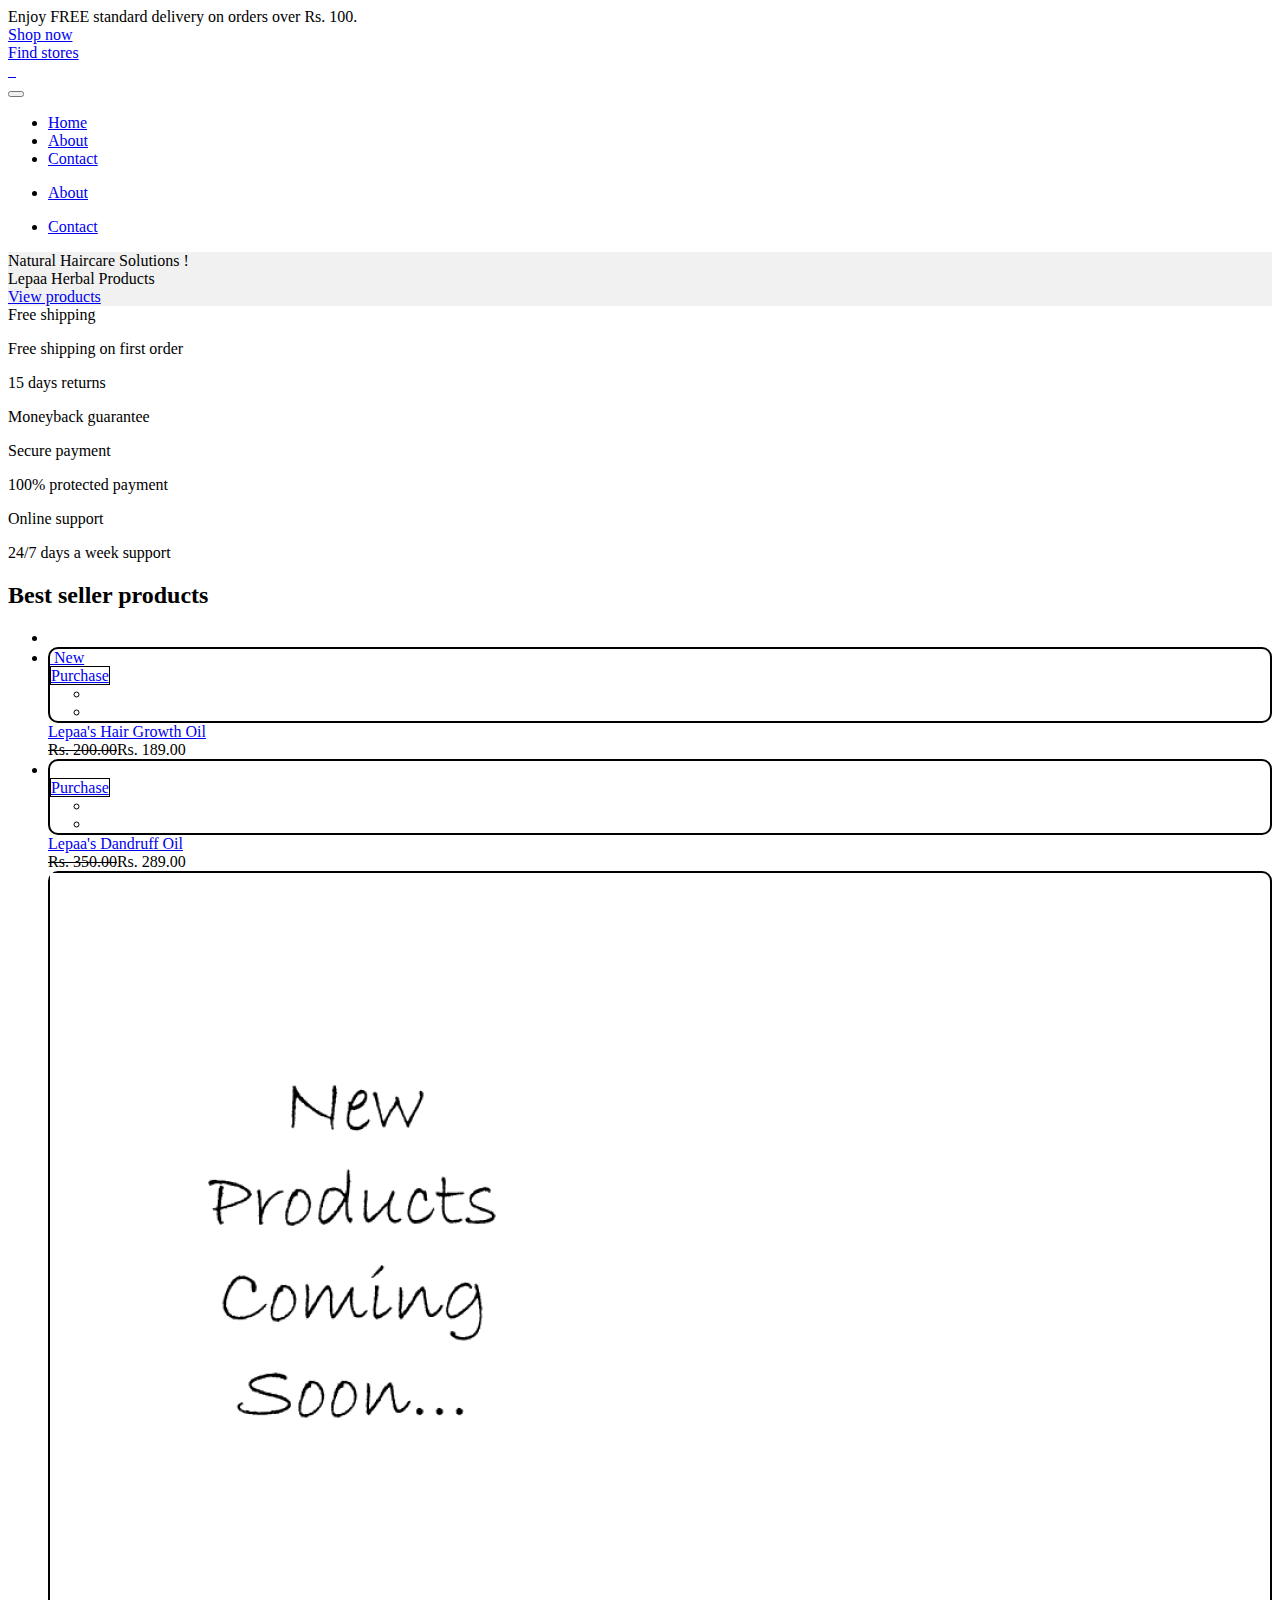
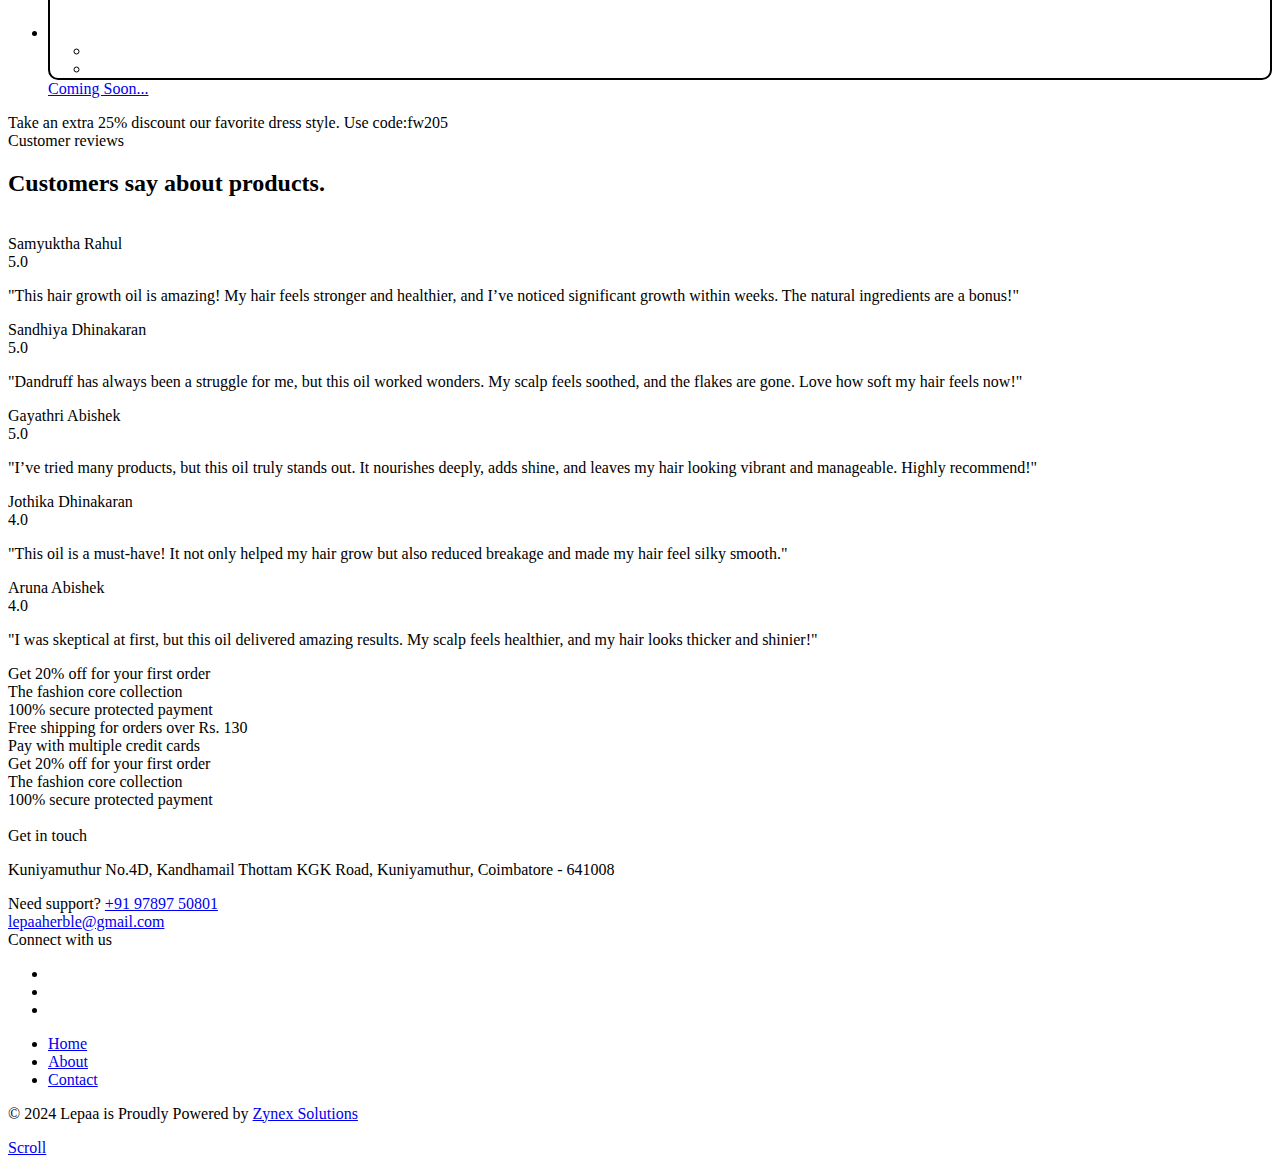
==== index.html @ 54e3b11b "cotent update" ====
<!DOCTYPE html>
<html class="no-js" lang="en">
  <head>
    <title>Leepa Herbal Products</title>
    <meta charset="utf-8" />
    <meta http-equiv="X-UA-Compatible" content="IE=edge" />
    <meta name="author" content="ThemeZaa" />
    <meta name="viewport" content="width=device-width,initial-scale=1.0" />
    <meta name="description" content="Leepa Herbal Products" />
    <!-- favicon icon -->
    <link rel="shortcut icon" href="images/favicon.png" />
    <link rel="apple-touch-icon" href="images/apple-touch-icon-57x57.png" />
    <link rel="stylesheet" href="demos/beauty-salon/beauty-salon.css" />
    <link
      rel="apple-touch-icon"
      sizes="72x72"
      href="images/apple-touch-icon-72x72.png"
    />
    <link
      rel="apple-touch-icon"
      sizes="114x114"
      href="images/apple-touch-icon-114x114.png"
    />
    <!-- google fonts preconnect -->
    <link rel="preconnect" href="https://fonts.googleapis.com" crossorigin />
    <link rel="preconnect" href="https://fonts.gstatic.com" crossorigin />
    <!-- style sheets and font icons  -->
    <link rel="stylesheet" href="css/vendors.min.css" />
    <link rel="stylesheet" href="css/icon.min.css" />
    <link rel="stylesheet" href="css/style.css" />
    <link rel="stylesheet" href="css/responsive.css" />
    <link rel="stylesheet" href="demos/fashion-store/fashion-store.css" />
    <link rel="stylesheet" href="demos/gym-and-fitness/gym-and-fitness.css" />
  </head>
  <body data-mobile-nav-style="classic">

    <!-- start header -->
    <header class="header-with-topbar">
      <!-- start header top bar -->
      <div
        class="header-top-bar top-bar-light bg-base-color disable-fixed md-border-bottom border-color-transparent-dark-very-light"
      >
        <div class="container-fluid">
          <div class="row h-40px align-items-center m-0">
            <div
              class="col-12 justify-content-center alt-font fs-13 fw-500 text-uppercase"
            >
              <div class="text-dark-gray">
                Enjoy FREE standard delivery on orders over Rs. 100.
              </div>
              <a
                href="#"
                class="text-dark-gray fw-600 ms-5px text-dark-gray-hover"
                ><span class="text-decoration-line-bottom">Shop now</span></a
              >
            </div>
          </div>
        </div>
      </div>
      <!-- end header top bar -->
      <!-- start navigation -->
      <nav
        class="navbar navbar-expand-lg header-light bg-white disable-fixed center-logo"
      >
        <div class="container-fluid">
          <div class="col-auto col-xxl-3 col-lg-2 menu-logo">
            <div class="header-icon d-none d-lg-flex">
              <div class="widget-text icon alt-font">
                <a href="demo-fashion-store-contact.html"
                  ><i
                    class="feather icon-feather-map-pin d-inline-block me-5px"
                  ></i
                  ><span class="d-none d-xxl-inline-block">Find stores</span></a
                >
              </div>
            </div>
            <a class="navbar-brand" href="index.html">
              <img
                src="./assets/logo.svg"
                data-at2x="images/demo-fashion-store-logo-black@2x.svg"
                alt=""
                class="default-logo"
              />
              <img
                src="./assets/logo.svg"
                data-at2x="images/demo-fashion-store-logo-black@2x.svg"
                alt=""
                class="alt-logo"
              />
              <img
                src="./assets/logo.svg"
                data-at2x="images/demo-fashion-store-logo-black@2x.svg"
                alt=""
                class="mobile-logo"
              />
            </a>
          </div>
          <div class="col-auto col-xxl-6 col-lg-8 menu-order">
            <button
              class="navbar-toggler float-end"
              type="button"
              data-bs-toggle="collapse"
              data-bs-target="#navbarNav"
              aria-controls="navbarNav"
              aria-label="Toggle navigation"
            >
              <span class="navbar-toggler-line"></span>
              <span class="navbar-toggler-line"></span>
              <span class="navbar-toggler-line"></span>
              <span class="navbar-toggler-line"></span>
            </button>
            <div
              class="collapse navbar-collapse justify-content-between"
              id="navbarNav"
            >
              <ul
                class="navbar-nav alt-font navbar-right justify-content-end"
              >
                <li class="nav-item">
                  <a href="index.html" class="nav-link"
                    >Home</a
                  >
                </li>
                <li class="nav-item" id="mobile-contact">
                  <a href="demo-fashion-store-about.html" class="nav-link"
                    >About</a
                  >
                </li>
                <li class="nav-item" id="mobile-contact">
                  <a href="demo-fashion-store-contact.html" class="nav-link"
                    >Contact</a
                  >
                </li>
              </ul>
              <ul 
              class="navbar-nav alt-font navbar-right justify-content-start"
              id="desktop-contact">
                <li class="nav-item">
                  <a href="demo-fashion-store-about.html" class="nav-link"
                    >About</a
                  >
                </li>
              </ul>
            </div>
          </div>
          <div class="col-auto col-xxl-3 col-lg-2 text-end">
            <div class="header-icon">
              <div class="widget-text icon alt-font" id="desktop-contact">
                <ul 
                class="navbar-nav alt-font navbar-right justify-content-start"
                >
                  <li class="nav-item">
                    <a href="demo-fashion-store-contact.html" class="nav-link"
                      >Contact</a
                    >
                  </li>
                </ul>
              </div>
              <!-- <div class="header-cart-icon icon">
                <div class="header-cart dropdown">
                  <a href="javascript:void(0);"
                    ><i class="feather icon-feather-shopping-bag"></i
                    ><span class="cart-count alt-font text-white bg-dark-gray"
                      >2</span
                    ></a
                  >
                  <ul class="cart-item-list">
                    <li class="cart-item align-items-center">
                      <a href="javascript:void(0);" class="alt-font close">×</a>
                      <div class="product-image">
                        <a href="demo-fashion-store-single-product.html"
                          ><img
                            src="https://via.placeholder.com/600x765"
                            class="cart-thumb"
                            alt=""
                        /></a>
                      </div>
                      <div class="product-detail fw-600">
                        <a href="demo-fashion-store-single-product.html"
                          >Ribbed tank</a
                        >
                        <span class="item-ammount fw-400">1 x Rs. 23.00</span>
                      </div>
                    </li>
                    <li class="cart-item align-items-center">
                      <a href="javascript:void(0);" class="alt-font close">×</a>
                      <div class="product-image">
                        <a href="demo-fashion-store-single-product.html"
                          ><img
                            src="https://via.placeholder.com/600x765"
                            class="cart-thumb"
                            alt=""
                        /></a>
                      </div>
                      <div class="product-detail fw-600">
                        <a href="demo-fashion-store-single-product.html"
                          >Pleated dress</a
                        >
                        <span class="item-ammount fw-400">2 x Rs. 15.00</span>
                      </div>
                    </li>
                    <li class="cart-total">
                      <div class="fs-18 alt-font mb-15px">
                        <span class="w-50 fw-500 text-start">Subtotal:</span
                        ><span class="w-50 text-end fw-700">Rs. 199.99</span>
                      </div>
                      <a
                        href="demo-fashion-store-cart.html"
                        class="btn btn-large btn-transparent-light-gray border-color-extra-medium-gray"
                        >View cart</a
                      >
                      <a
                        href="demo-fashion-store-checkout.html"
                        class="btn btn-large btn-dark-gray btn-box-shadow"
                        >Checkout</a
                      >
                    </li>
                  </ul>
                </div>
              </div> -->
            </div>
          </div>
        </div>
      </nav>
    </header>
    <!-- end header -->

    <!-- start section -->
    <section class="p-0">
      <div
        class="swiper full-screen top-space-margin text-white md-h-600px sm-h-500px magic-cursor magic-cursor-vertical swiper-number-pagination-progress swiper-number-pagination-progress-vertical"
        data-slider-options='{ "slidesPerView": 1, "direction": "horizontal", "loop": true, "parallax": true, "speed": 1000, "pagination": { "el": ".swiper-number", "clickable": true }, "autoplay": { "delay": 4000, "disableOnInteraction": false },  "keyboard": { "enabled": true, "onlyInViewport": true }, "breakpoints": { "1199": { "direction": "vertical" }}, "effect": "slide" }'
        data-swiper-number-pagination-progress="true"
      >
        <div class="swiper-wrapper">
          <!-- start slider item -->
          <!-- <div class="swiper-slide overflow-hidden">
            <div
              class="cover-background position-absolute top-0 start-0 w-100 h-100"
              data-swiper-parallax="500"
              style="
                background-image: url('https://via.placeholder.com/1920x1060');
              "
            >
              <div class="container h-100">
                <div class="row align-items-center h-100 justify-content-start">
                  <div
                    class="col-md-10 position-relative text-white d-flex flex-column justify-content-center h-100"
                  >
                    <div
                      data-anime='{ "opacity": [0, 1], "translateY": [50, 0], "easing": "easeOutQuad", "duration": 500, "delay": 300 }'
                      class="alt-font text-dark-gray mb-25px fs-20 sm-mb-15px"
                    >
                      <span class="text-highlight"
                        >Discount on selected collection!<span
                          class="bg-base-color h-8px bottom-0px"
                        ></span
                      ></span>
                    </div>
                    <div
                      class="alt-font fs-120 xs-fs-95 lh-100 mb-40px text-dark-gray fw-600 transform-origin-right ls-minus-5px sm-mb-25px"
                      data-anime='{ "el": "childs", "rotateX": [90, 0], "opacity": [0,1], "staggervalue": 150, "easing": "easeOutQuad" }'
                    >
                      <span class="d-block">Women's</span>
                      <span class="d-block fw-300">collection</span>
                    </div>
                    <div
                      data-anime='{ "opacity": [0, 1], "translateY": [100, 0], "easing": "easeOutQuad", "duration": 800, "delay": 400 }'
                    >
                      <a
                        href="demo-fashion-store-shop.html"
                        class="btn btn-dark-gray btn-box-shadow btn-large"
                        >View collection</a
                      >
                    </div>
                  </div>
                </div>
              </div>
            </div>
          </div> -->
          <!-- end slider item -->
          <!-- start slider item -->
          <!-- <div class="swiper-slide overflow-hidden">
            <div
              class="cover-background position-absolute top-0 start-0 w-100 h-100"
              data-swiper-parallax="500"
              style="background-image: url('./assets/banner_2.png')"
            >
              <div class="container h-100">
                <div class="row align-items-center h-100 justify-content-start">
                  <div
                    class="col-md-10 position-relative text-white d-flex flex-column justify-content-center h-100"
                  >
                    <div
                      data-anime='{ "opacity": [0, 1], "translateY": [50, 0], "easing": "easeOutQuad", "duration": 500, "delay": 300 }'
                      class="alt-font text-white mb-25px fs-20 sm-mb-15px"
                    >
                      <span class="" style="color: #e4cc00"
                        >Unlock fuller, healthier hair !<span
                          class="bg-base-color h-8px bottom-0px"
                        ></span
                      ></span>
                    </div>
                    <div
                      class="alt-font fs-120 xs-fs-95 lh-100 mb-40px text-white fw-600 transform-origin-right ls-minus-5px sm-mb-25px"
                      data-anime='{ "el": "childs", "rotateX": [90, 0], "opacity": [0,1], "staggervalue": 150, "easing": "easeOutQuad" }'
                    >
                      <span class="d-block">Lepaa's </span>
                      <span class="fs-100 d-block fw-300"
                        >HairGrowth <br />Oil</span
                      >
                    </div>
                    <div
                      data-anime='{ "opacity": [0, 1], "translateY": [100, 0], "easing": "easeOutQuad", "duration": 800, "delay": 400 }'
                    >
                      <a
                        href="demo-fashion-store-shop.html"
                        class="btn btn-dark-gray btn-box-shadow btn-large"
                        >View collection</a
                      >
                    </div>
                  </div>
                </div>
              </div>
            </div>
          </div> -->
          <!-- end slider item -->
          <!-- start slider item -->
          <div class="swiper-slide overflow-hidden">
            <div
              class="cover-background position-absolute top-0 start-0 w-100 h-100"
              data-swiper-parallax="500"
              style="background-image: url('./assets/banner_1.png')"
            >
              <div class="container h-100">
                <div class="row align-items-center h-100 justify-content-start">
                  <div
                    class="col-md-10 position-relative text-white d-flex flex-column justify-content-center h-100"
                  >
                    <div
                      data-anime='{ "opacity": [0, 1], "translateY": [50, 0], "easing": "easeOutQuad", "duration": 500, "delay": 300 }'
                      class="alt-font text-dark-gray mb-25px fs-20 sm-mb-15px"
                    >
                      <span class="text-highlight"
                        >Natural Haircare Solutions !<span
                          class="bg-base-color h-8px bottom-0px"
                        ></span
                      ></span>
                    </div>
                    <div
                      class="alt-font fs-140 xs-fs-95 lh-115 mb-40px text-dark-gray fw-600 transform-origin-right ls-minus-2px sm-mb-25px"
                      data-anime='{ "el": "childs", "rotateX": [90, 0], "opacity": [0,1], "staggervalue": 150, "easing": "easeOutQuad" }'
                    >
                      <span class="d-block xs-fs-75">Lepaa Herbal</span>
                      <span class="d-block xs-fs-85 fw-300"
                        >Products <br />
                      </span>
                    </div>
                    <div
                      data-anime='{ "opacity": [0, 1], "translateY": [100, 0], "easing": "easeOutQuad", "duration": 800, "delay": 400 }'
                    >
                      <a
                        href="demo-fashion-store-shop.html"
                        class="btn btn-dark-gray btn-box-shadow btn-large"
                        >View products</a
                      >
                    </div>
                  </div>
                </div>
              </div>
            </div>
          </div>
          <!-- end slider item -->
        </div>
        <!-- start slider pagination -->
        <div class="swiper-pagination-wrapper">
          <div
            class="pagination-progress-vertical d-flex align-items-center justify-content-center"
          >
            <!-- <div class="number-prev text-dark-gray fs-16 fw-500"></div> -->
            <div class="swiper-pagination-progress">
              <!-- <span class="swiper-progress"></span> -->
            </div>
            <!-- <div class="number-next text-dark-gray fs-16 fw-500"></div> -->
          </div>
        </div>
        <!-- end slider pagination -->
      </div>
    </section>
    <!-- end section -->
    <!-- start section -->
    <section class="half-section">
      <div class="container">
        <div
          class="row row-cols-1 row-cols-xl-4 row-cols-lg-4 row-cols-md-2 row-cols-sm-2"
          data-anime='{ "el": "childs", "translateX": [30, 0], "opacity": [0,1], "duration": 800, "delay": 200, "staggervalue": 300, "easing": "easeOutQuad" }'
        >
          <!-- start features box item -->
          <div class="col icon-with-text-style-01 md-mb-35px">
            <div
              class="feature-box feature-box-left-icon-middle last-paragraph-no-margin"
            >
              <div class="feature-box-icon me-20px">
                <i class="line-icon-Box-Close icon-large text-dark-gray"></i>
              </div>
              <div class="feature-box-content">
                <span class="alt-font fs-20 fw-500 d-block text-dark-gray"
                  >Free shipping</span
                >
                <p class="fs-16 lh-24">Free shipping on first order</p>
              </div>
            </div>
          </div>
          <!-- end features box item -->
          <!-- start features box item -->
          <div class="col icon-with-text-style-01 md-mb-35px">
            <div
              class="feature-box feature-box-left-icon-middle last-paragraph-no-margin"
            >
              <div class="feature-box-icon me-20px">
                <i class="line-icon-Reload-3 icon-large text-dark-gray"></i>
              </div>
              <div class="feature-box-content">
                <span class="alt-font fs-20 fw-500 d-block text-dark-gray"
                  >15 days returns</span
                >
                <p class="fs-16 lh-24">Moneyback guarantee</p>
              </div>
            </div>
          </div>
          <!-- end features box item -->
          <!-- start features box item -->
          <div class="col icon-with-text-style-01 xs-mb-35px">
            <div
              class="feature-box feature-box-left-icon-middle last-paragraph-no-margin"
            >
              <div class="feature-box-icon me-20px">
                <i class="line-icon-Credit-Card2 icon-large text-dark-gray"></i>
              </div>
              <div class="feature-box-content">
                <span class="alt-font fs-20 fw-500 d-block text-dark-gray"
                  >Secure payment</span
                >
                <p class="fs-16 lh-24">100% protected payment</p>
              </div>
            </div>
          </div>
          <!-- end features box item -->
          <!-- start features box item -->
          <div class="col icon-with-text-style-01">
            <div
              class="feature-box feature-box-left-icon-middle last-paragraph-no-margin"
            >
              <div class="feature-box-icon me-20px">
                <i class="line-icon-Phone-2 icon-large text-dark-gray"></i>
              </div>
              <div class="feature-box-content">
                <span class="alt-font fs-20 fw-500 d-block text-dark-gray"
                  >Online support</span
                >
                <p class="fs-16 lh-24">24/7 days a week support</p>
              </div>
            </div>
          </div>
          <!-- end features box item -->
        </div>
      </div>
    </section>
    <!-- end section -->
    <!-- start section -->
    <!-- <section class="pt-0 pb-0 ps-7 pe-7 lg-ps-3 lg-pe-3 xs-p-0">
      <div class="container-fluid">
        <div
          class="row row-cols-1 row-cols-xl-4 row-cols-lg-2 row-cols-md-2"
          data-anime='{ "el": "childs", "translateY": [-15, 0], "perspective": [1200,1200], "scale": [1.1, 1], "rotateX": [50, 0], "opacity": [0,1], "duration": 400, "delay": 100, "staggervalue": 200, "easing": "easeOutQuad" }'
        >
        
          <div class="col categories-style-02 lg-mb-30px">
            <div class="categories-box">
              <a href="demo-fashion-store-shop.html">
                <img
                  class="sm-w-100"
                  src="https://via.placeholder.com/600x450"
                  alt=""
                />
              </a>
              <div
                class="border-color-transparent-dark-very-light border alt-font fw-500 text-dark-gray text-uppercase ps-15px pe-15px fs-11 lh-26 border-radius-100px d-inline-block position-absolute right-20px top-20px"
              >
                8 items
              </div>
              <div class="absolute-bottom-center bottom-40px md-bottom-25px">
                <a
                  href="demo-fashion-store-shop.html"
                  class="btn btn-white btn-switch-text btn-round-edge btn-box-shadow fs-18 text-uppercase-inherit p-5 min-w-150px"
                >
                  <span>
                    <span class="btn-double-text ls-0px" data-text="Women"
                      >Women</span
                    >
                  </span>
                </a>
              </div>
            </div>
          </div>
      
          <div class="col categories-style-02 lg-mb-30px">
            <div class="categories-box">
              <a href="demo-fashion-store-shop.html">
                <img
                  class="sm-w-100"
                  src="https://via.placeholder.com/600x450"
                  alt=""
                />
              </a>
              <div
                class="border-color-transparent-dark-very-light border alt-font fw-500 text-dark-gray text-uppercase ps-15px pe-15px fs-11 lh-26 border-radius-100px d-inline-block position-absolute right-20px top-20px"
              >
                9 items
              </div>
              <div class="absolute-bottom-center bottom-40px md-bottom-25px">
                <a
                  href="demo-fashion-store-shop.html"
                  class="btn btn-white btn-switch-text btn-round-edge btn-box-shadow fs-18 text-uppercase-inherit p-5 min-w-150px"
                >
                  <span>
                    <span class="btn-double-text ls-0px" data-text="Men"
                      >Men</span
                    >
                  </span>
                </a>
              </div>
            </div>
          </div>
        
          <div class="col categories-style-02 sm-mb-30px">
            <div class="categories-box">
              <a href="demo-fashion-store-shop.html">
                <img
                  class="sm-w-100"
                  src="https://via.placeholder.com/600x450"
                  alt=""
                />
              </a>
              <div
                class="border-color-transparent-dark-very-light border alt-font fw-500 text-dark-gray text-uppercase ps-15px pe-15px fs-11 lh-26 border-radius-100px d-inline-block position-absolute right-20px top-20px"
              >
                8 items
              </div>
              <div class="absolute-bottom-center bottom-40px md-bottom-25px">
                <a
                  href="demo-fashion-store-shop.html"
                  class="btn btn-white btn-switch-text btn-round-edge btn-box-shadow fs-18 text-uppercase-inherit p-5 min-w-150px"
                >
                  <span>
                    <span class="btn-double-text ls-0px" data-text="Accessories"
                      >Accessories</span
                    >
                  </span>
                </a>
              </div>
            </div>
          </div>
        
          <div class="col categories-style-02">
            <div class="categories-box">
              <a href="demo-fashion-store-shop.html">
                <img
                  class="sm-w-100"
                  src="https://via.placeholder.com/600x450"
                  alt=""
                />
              </a>
              <div
                class="border-color-transparent-dark-very-light border alt-font fw-500 text-dark-gray text-uppercase ps-15px pe-15px fs-11 lh-26 border-radius-100px d-inline-block position-absolute right-20px top-20px"
              >
                8 items
              </div>
              <div class="absolute-bottom-center bottom-40px md-bottom-25px">
                <a
                  href="demo-fashion-store-shop.html"
                  class="btn btn-white btn-switch-text btn-round-edge btn-box-shadow fs-18 text-uppercase-inherit p-5 min-w-150px"
                >
                  <span>
                    <span class="btn-double-text ls-0px" data-text="Kids"
                      >Kids</span
                    >
                  </span>
                </a>
              </div>
            </div>
          </div>
       
        </div>
      </div>
    </section> -->
    <!-- end section -->
    <!-- start section -->

    <!-- end section -->
    <!-- start section -->
    <section class="ps-7 pe-7 pb-3 lg-ps-3 lg-pe-3 sm-pb-6 xs-px-0">
      <div class="container">
        <div class="row mb-5 xs-mb-8">
          <div class="col-12 text-center">
            <h2 class="alt-font text-dark-gray mb-0 ls-minus-2px">
              Best seller
              <span class="text-highlight fw-600"
                >products<span class="bg-base-color h-5px bottom-2px"></span
              ></span>
            </h2>
          </div>
        </div>
      </div>
      <div class="container-fluid">
        <div class="row">
          <div class="col-12">
            <ul
              class="shop-modern shop-wrapper grid-loading grid centers grid-3col lg-grid-4col md-grid-3col sm-grid-2col xs-grid-2col gutter-extra-large text-center"
              data-anime='{ "el": "childs", "translateY": [-15, 0], "opacity": [0,1], "duration": 300, "delay": 0, "staggervalue": 100, "easing": "easeOutQuad" }'
            >
              <li class="grid-sizer"></li>
              <!-- start shop item -->
              <li class="grid-item">
                <div class="shop-box mb-10px">
                  <div
                    class="shop-image mb-20px"
                    style="border: 2px solid black; border-radius: 10px"
                  >
                    <a href="hairgrowth-oil.html">
                      <img src="./assets/product_1.png" alt="" />
                      <span class="lable new">New</span>
                      <div
                        class="bg-gradient-gray-light-dark-transparent"
                      ></div>
                    </a>
                    <div class="shop-buttons-wrap">
                      <a
                        href="hairgrowth-oil.html"
                        class="alt-font btn btn-small btn-box-shadow btn-white btn-round-edge left-icon add-to-cart"
                        style="border: 1px solid black"
                      >
                        <i class="feather icon-feather-shopping-bag"></i
                        ><span class="quick-view-text button-text"
                          >Purchase</span
                        >
                      </a>
                    </div>
                    <div class="shop-hover d-flex justify-content-center">
                      <ul>
                        <li>
                          <a
                            href="#"
                            class="w-40px h-40px bg-white text-dark-gray d-flex align-items-center justify-content-center rounded-circle ms-5px me-5px"
                            data-bs-toggle="tooltip"
                            data-bs-placement="left"
                            title="Add to wishlist"
                            ><i class="feather icon-feather-heart fs-16"></i
                          ></a>
                        </li>
                        <li>
                          <a
                            href="#"
                            class="w-40px h-40px bg-white text-dark-gray d-flex align-items-center justify-content-center rounded-circle ms-5px me-5px"
                            data-bs-toggle="tooltip"
                            data-bs-placement="left"
                            title="Quick shop"
                            ><i class="feather icon-feather-eye fs-16"></i
                          ></a>
                        </li>
                      </ul>
                    </div>
                  </div>
                  <div class="shop-footer text-center">
                    <a
                      href="hairgrowth-oil.html"
                      class="alt-font text-dark-gray fs-19 fw-500"
                      >Lepaa's Hair Growth Oil</a
                    >
                    <div class="price lh-22 fs-16">
                      <del>Rs. 200.00</del>Rs. 189.00
                    </div>
                  </div>
                </div>
              </li>
              <!-- end shop item -->
              <!-- start shop item -->
              <li class="grid-item">
                <div class="shop-box mb-10px">
                  <div
                    class="shop-image mb-20px"
                    style="border: 2px solid black; border-radius: 10px"
                  >
                    <a href="dandruff-oil.html">
                      <img src="./assets/product_2.png" alt="" />
                      <div
                        class="bg-gradient-gray-light-dark-transparent"
                      ></div>
                    </a>
                    <div class="shop-buttons-wrap">
                      <a
                        href="dandruff-oil.html"
                        class="alt-font btn btn-small btn-box-shadow btn-white btn-round-edge left-icon add-to-cart"
                        style="border: 1px solid black"
                      >
                        <i class="feather icon-feather-shopping-bag"></i
                        ><span class="quick-view-text button-text"
                          >Purchase</span
                        >
                      </a>
                    </div>
                    <div class="shop-hover d-flex justify-content-center">
                      <ul>
                        <li>
                          <a
                            href="#"
                            class="w-40px h-40px bg-white text-dark-gray d-flex align-items-center justify-content-center rounded-circle ms-5px me-5px"
                            data-bs-toggle="tooltip"
                            data-bs-placement="left"
                            title="Add to wishlist"
                            ><i class="feather icon-feather-heart fs-16"></i
                          ></a>
                        </li>
                        <li>
                          <a
                            href="#"
                            class="w-40px h-40px bg-white text-dark-gray d-flex align-items-center justify-content-center rounded-circle ms-5px me-5px"
                            data-bs-toggle="tooltip"
                            data-bs-placement="left"
                            title="Quick shop"
                            ><i class="feather icon-feather-eye fs-16"></i
                          ></a>
                        </li>
                      </ul>
                    </div>
                  </div>
                  <div class="shop-footer text-center">
                    <a
                      href="demo-fashion-store-single-product.html"
                      class="alt-font text-dark-gray fs-19 fw-500"
                      >Lepaa's Dandruff Oil</a
                    >
                    <div class="price lh-22 fs-16">
                      <del>Rs. 350.00</del>Rs. 289.00
                    </div>
                  </div>
                </div>
              </li>
              <!-- end shop item -->
              <!-- start shop item -->
              <li class="grid-item">
                <div class="shop-box mb-10px">
                  <div
                    class="shop-image mb-20px"
                    style="border: 2px solid black; border-radius: 10px"
                  >
                    <a href="demo-fashion-store-single-product.html">
                      <img src="./assets/product_3.png" alt="" />
                      <div
                        class="bg-gradient-gray-light-dark-transparent"
                      ></div>
                    </a>

                    <div class="shop-hover d-flex justify-content-center">
                      <ul>
                        <li>
                          <a
                            href="#"
                            class="w-40px h-40px bg-white text-dark-gray d-flex align-items-center justify-content-center rounded-circle ms-5px me-5px"
                            data-bs-toggle="tooltip"
                            data-bs-placement="left"
                            title="Add to wishlist"
                            ><i class="feather icon-feather-heart fs-16"></i
                          ></a>
                        </li>
                        <li>
                          <a
                            href="#"
                            class="w-40px h-40px bg-white text-dark-gray d-flex align-items-center justify-content-center rounded-circle ms-5px me-5px"
                            data-bs-toggle="tooltip"
                            data-bs-placement="left"
                            title="Quick shop"
                            ><i class="feather icon-feather-eye fs-16"></i
                          ></a>
                        </li>
                      </ul>
                    </div>
                  </div>
                  <div class="shop-footer text-center">
                    <a
                      href="demo-fashion-store-single-product.html"
                      class="alt-font text-dark-gray fs-19 fw-500"
                      >Coming Soon...</a
                    >
                  </div>
                </div>
              </li>
              <!-- end shop item -->
            </ul>
          </div>
        </div>
      </div>
    </section>
    <!-- end section -->
    <!-- start section -->
    <section class="p-15px bg-dark-gray text-white">
      <div class="container">
        <div class="row">
          <div class="col-12 text-center">
            <span class="fs-15 text-uppercase fw-500"
              >Take an extra 25% discount our favorite dress style. Use
              code:<span
                class="fs-14 fw-700 lh-28 alt-font text-dark-gray text-uppercase bg-base-color d-inline-block border-radius-30px ps-15px pe-15px ms-5px align-middle"
                >fw205</span
              ></span
            >
          </div>
        </div>
      </div>
    </section>
    <!-- end section -->
    <!-- start section -->
    <section class="pt-6 pb-5 md-pb-8 overlap-height overflow-hidden">
      <div class="container overlap-gap-section">
        <div
          class="row align-items-center justify-content-center"
          data-anime='{ "el": "childs", "translateX": [0, 0], "opacity": [0,1], "duration": 600, "delay": 0, "staggervalue": 200, "easing": "easeOutQuad" }'
        >
          <div
            class="col-xl-5 col-lg-7 col-md-10 position-relative pe-xl-0 text-center text-xl-start lg-mb-10px"
          >
            <span
              class="fs-19 lh-20 ls-0px fw-600 text-dark-gray d-inline-block text-decoration-line-bottom-medium border-color-base-color mb-25px"
              >Customer reviews</span
            >
            <h2
              class="h1 alt-font fw-700 ls-minus-1px text-dark-gray mb-10px w-80 lg-w-100"
            >
              Customers say about products<span class="text-base-color">.</span>
            </h2>
            <div class="d-block mb-25px">
              <!-- See our 437 reviews on -->
              <a href="https://www.reviews.io/" target="_blank"
                ><img
                  src="images/reviewsio.svg"
                  class="h-20px align-middle ms-5px"
                  alt=""
              /></a>
            </div>
            <div class="d-flex justify-content-center justify-content-xl-start">
              <!-- start slider navigation -->
              <div
                class="slider-one-slide-prev-1 text-dark-gray swiper-button-prev slider-navigation-style-04 border border-1 border-color-extra-medium-gray"
                tabdemo-fashion-store="0"
                role="button"
                aria-label="Previous slide"
              >
                <i class="bi bi-arrow-left-short icon-very-medium"></i>
              </div>
              <div
                class="slider-one-slide-next-1 text-dark-gray swiper-button-next slider-navigation-style-04 border border-1 border-color-extra-medium-gray"
                tabdemo-fashion-store="0"
                role="button"
                aria-label="Next slide"
              >
                <i class="bi bi-arrow-right-short icon-very-medium"></i>
              </div>
              <!-- end slider navigation -->
            </div>
          </div>
          <div class="col-xl-7 col-lg-10 overflow-hidden">
            <div
              class="outside-box-right-15 xl-outside-box-right-20 sm-outside-box-right-0"
            >
              <div
                class="swiper slider-one-slide slider-shadow-right sm-slider-shadow-none magic-cursor overflow-visible ps-25px sm-p-0"
                data-slider-options='{ "slidesPerView": 1, "spaceBetween": 35, "loop": true, "pagination": { "el": ".slider-one-slide-pagination", "clickable": true, "dynamicBullets": false }, "navigation": { "nextEl": ".slider-one-slide-next-1", "prevEl": ".slider-one-slide-prev-1" }, "autoplay": { "delay": 6000, "disableOnInteraction": false }, "keyboard": { "enabled": true, "onlyInViewport": true }, "breakpoints": { "992": { "slidesPerView": 2 }, "768": { "slidesPerView": 2 }, "320": { "slidesPerView": 1 } }, "effect": "slide" }'
              >
                <div class="swiper-wrapper pt-30px pb-30px">
                  <!-- start review item -->
                  <div class="swiper-slide review-style-06">
                    <div
                      class="d-flex justify-content-center h-100 flex-column bg-white box-shadow-medium p-45px md-p-35px border-radius-6px last-paragraph-no-margin"
                    >
                      <div class="mb-20px d-flex align-items-center">
                        
                        <div
                          class="d-inline-block align-middle last-paragraph-no-margin"
                        >
                          <div class="fs-22 alt-font fw-500 text-dark-gray">
                            Samyuktha Rahul
                          </div>
                        </div>
                        <div
                          class="border-radius-30px bg-yellow ps-15px pe-15px fs-14 fw-700 text-dark-gray d-inline-block align-middle ms-auto md-position-absolute md-right-15px md-top-15px"
                        >
                          <i class="fa-solid fa-star me-5px"></i>5.0
                        </div>
                      </div>
                      <p>
                        "This hair growth oil is amazing! My hair feels stronger and healthier, and I’ve noticed significant growth within weeks. The natural ingredients are a bonus!"
                      </p>
                    </div>
                  </div>
                  <!-- end review item -->
                  <!-- start review item -->
                  <div class="swiper-slide review-style-06">
                    <div
                      class="d-flex justify-content-center h-100 flex-column bg-white box-shadow-medium p-45px md-p-35px border-radius-6px last-paragraph-no-margin"
                    >
                      <div class="mb-20px d-flex align-items-center">
                        
                        <div
                          class="d-inline-block align-middle last-paragraph-no-margin"
                        >
                          <div class="fs-22 alt-font fw-500 text-dark-gray">
                            Sandhiya Dhinakaran
                          </div>
                        </div>
                        <div
                          class="border-radius-30px bg-yellow ps-15px pe-15px fs-14 fw-700 text-dark-gray d-inline-block align-middle ms-auto md-position-absolute md-right-15px md-top-15px"
                        >
                          <i class="fa-solid fa-star me-5px"></i>5.0
                        </div>
                      </div>
                      <p>
                        "Dandruff has always been a struggle for me, but this oil worked wonders. My scalp feels soothed, and the flakes are gone. Love how soft my hair feels now!"
                      </p>
                    </div>
                  </div>
                  <!-- end review item -->
                  <!-- start review item -->
                  <div class="swiper-slide review-style-06">
                    <div
                      class="d-flex justify-content-center h-100 flex-column bg-white box-shadow-medium p-45px md-p-35px border-radius-6px last-paragraph-no-margin"
                    >
                      <div class="mb-20px d-flex align-items-center">
                        
                        <div
                          class="d-inline-block align-middle last-paragraph-no-margin"
                        >
                          <div class="fs-22 alt-font fw-500 text-dark-gray">
                            Gayathri Abishek
                          </div>
                        </div>
                        <div
                          class="border-radius-30px bg-yellow ps-15px pe-15px fs-14 fw-700 text-dark-gray d-inline-block align-middle ms-auto md-position-absolute md-right-15px md-top-15px"
                        >
                          <i class="fa-solid fa-star me-5px"></i>5.0
                        </div>
                      </div>
                      <p>
                        "I’ve tried many products, but this oil truly stands out. It nourishes deeply, adds shine, and leaves my hair looking vibrant and manageable. Highly recommend!"
                      </p>
                    </div>
                  </div>
                  <!-- end review item -->
                  <!-- start review item -->
                  <div class="swiper-slide review-style-06">
                    <div
                      class="d-flex justify-content-center h-100 flex-column bg-white box-shadow-medium p-45px md-p-35px border-radius-6px last-paragraph-no-margin"
                    >
                      <div class="mb-20px d-flex align-items-center">
                        <div
                          class="d-inline-block align-middle last-paragraph-no-margin"
                        >
                          <div class="fs-22 alt-font fw-500 text-dark-gray">
                            Jothika Dhinakaran
                          </div>
                        </div>
                        <div
                          class="border-radius-30px bg-yellow ps-15px pe-15px fs-14 fw-700 text-dark-gray d-inline-block align-middle ms-auto md-position-absolute md-right-15px md-top-15px"
                        >
                          <i class="fa-solid fa-star me-5px"></i>4.0
                        </div>
                      </div>
                      <p>
                        "This oil is a must-have! It not only helped my hair grow but also reduced breakage and made my hair feel silky smooth."
                      </p>
                    </div>
                  </div>
                  <!-- end review item -->
                   <!-- start review item -->
                  <div class="swiper-slide review-style-06">
                    <div
                      class="d-flex justify-content-center h-100 flex-column bg-white box-shadow-medium p-45px md-p-35px border-radius-6px last-paragraph-no-margin"
                    >
                      <div class="mb-20px d-flex align-items-center">
                        <div
                          class="d-inline-block align-middle last-paragraph-no-margin"
                        >
                          <div class="fs-22 alt-font fw-500 text-dark-gray">
                            Aruna Abishek
                          </div>
                        </div>
                        <div
                          class="border-radius-30px bg-yellow ps-15px pe-15px fs-14 fw-700 text-dark-gray d-inline-block align-middle ms-auto md-position-absolute md-right-15px md-top-15px"
                        >
                          <i class="fa-solid fa-star me-5px"></i>4.0
                        </div>
                      </div>
                      <p>
                        "I was skeptical at first, but this oil delivered amazing results. My scalp feels healthier, and my hair looks thicker and shinier!"
                      </p>
                    </div>
                  </div>
                  <!-- end review item -->
                </div>
              </div>
            </div>
          </div>
        </div>
        <div class="row mt-3" style="display: none;">
          <div class="col-12 text-center">
            <div
              class="text-center bg-base-color text-white fs-16 lh-36 border-radius-30px d-inline-block ps-20px pe-20px align-middle me-10px sm-me-0 sm-mb-10px"
            >
              <i class="bi bi-star-fill"></i><i class="bi bi-star-fill"></i
              ><i class="bi bi-star-fill"></i><i class="bi bi-star-fill"></i
              ><i class="bi bi-star-fill"></i>
            </div>
            <div
              class="fs-30 fw-500 alt-font text-dark-gray d-inline-block align-middle ls-0px"
            >
              Rated by 4.8 of 5.0 based on members
              <span class="fw-700 text-decoration-line-bottom text-dark-gray"
                >1058 reviews!</span
              >
            </div>
          </div>
        </div>
      </div>
    </section>
    <!-- end section -->

    <!-- start section -->
    <section
      class="p-0 border-top border-bottom border-color-extra-medium-gray"
    >
      <div class="container-fluid">
        <div class="row position-relative">
          <div
            class="col swiper text-center swiper-width-auto"
            data-slider-options='{ "slidesPerView": "auto", "spaceBetween":0, "speed": 10000, "loop": true, "pagination": { "el": ".slider-four-slide-pagination-2", "clickable": false }, "allowTouchMove": false, "autoplay": { "delay":0, "disableOnInteraction": false }, "navigation": { "nextEl": ".slider-four-slide-next-2", "prevEl": ".slider-four-slide-prev-2" }, "keyboard": { "enabled": true, "onlyInViewport": true }, "effect": "slide" }'
          >
            <div class="swiper-wrapper marquee-slide">
              <!-- start client item -->
              <div class="swiper-slide">
                <div
                  class="alt-font fs-26 fw-500 text-dark-gray border-color-extra-medium-gray border-end pt-30px pb-30px ps-60px pe-60px sm-p-25px"
                >
                  Get 20% off for your first order
                </div>
              </div>
              <!-- end client item -->
              <!-- start client item -->
              <div class="swiper-slide">
                <div
                  class="alt-font fs-26 fw-500 text-dark-gray border-color-extra-medium-gray border-end pt-30px pb-30px ps-60px pe-60px sm-p-25px"
                >
                  The fashion core collection
                </div>
              </div>
              <!-- end client item -->
              <!-- start client item -->
              <div class="swiper-slide">
                <div
                  class="alt-font fs-26 fw-500 text-dark-gray border-color-extra-medium-gray border-end pt-30px pb-30px ps-60px pe-60px sm-p-25px"
                >
                  100% secure protected payment
                </div>
              </div>
              <!-- end client item -->
              <!-- start client item -->
              <div class="swiper-slide">
                <div
                  class="alt-font fs-26 fw-500 text-dark-gray border-color-extra-medium-gray border-end pt-30px pb-30px ps-60px pe-60px sm-p-25px"
                >
                  Free shipping for orders over Rs. 130
                </div>
              </div>
              <!-- end client item -->
              <!-- start client item -->
              <div class="swiper-slide">
                <div
                  class="alt-font fs-26 fw-500 text-dark-gray border-color-extra-medium-gray border-end pt-30px pb-30px ps-60px pe-60px sm-p-25px"
                >
                  Pay with multiple credit cards
                </div>
              </div>
              <!-- end client item -->
              <!-- start client item -->
              <div class="swiper-slide">
                <div
                  class="alt-font fs-26 fw-500 text-dark-gray border-color-extra-medium-gray border-end pt-30px pb-30px ps-60px pe-60px sm-p-25px"
                >
                  Get 20% off for your first order
                </div>
              </div>
              <!-- end client item -->
              <!-- start client item -->
              <div class="swiper-slide">
                <div
                  class="alt-font fs-26 fw-500 text-dark-gray border-color-extra-medium-gray border-end pt-30px pb-30px ps-60px pe-60px sm-p-25px"
                >
                  The fashion core collection
                </div>
              </div>
              <!-- end client item -->
              <!-- start client item -->
              <div class="swiper-slide">
                <div
                  class="alt-font fs-26 fw-500 text-dark-gray border-color-extra-medium-gray border-end pt-30px pb-30px ps-60px pe-60px sm-p-25px"
                >
                  100% secure protected payment
                </div>
              </div>
              <!-- end client item -->
            </div>
          </div>
        </div>
      </div>
    </section>
    <!-- end section -->
    <!-- start section -->
    <section class="p-0 h-550px sm-h-auto position-relative" style="display: none;">
      <div
        id="map"
        class="map h-100 sm-h-350px w-100 position-absolute sm-position-relative"
        data-map-options='{ "lat": -37.805688, "lng": 144.962312, "style": "Silver", "marker": { "type": "image", "class": "marker01", "src": "https://via.placeholder.com/100x100" }, "popup": { "defaultOpen": false, "html": "<div class=infowindow><strong class=\"mb-3 d-inline-block alt-font\">Crafto Beauty Salon</strong><p class=\"alt-font\">16122 Collins street, Melbourne, Australia</p></div><div class=\"google-maps-link alt-font\"> <a aria-label=\"View larger map\" target=\"_blank\" jstcache=\"31\" href=\"https://maps.google.com/maps?ll=-37.805688,144.962312&amp;z=17&amp;t=m&amp;hl=en-US&amp;gl=IN&amp;mapclient=embed&amp;cid=13153204942596594449\" jsaction=\"mouseup:placeCard.largerMap\">VIEW LARGER MAP</a></div>" } }'
      ></div>
      <div
        class="container h-100 position-relative sm-pt-30px sm-pb-30px pointer-events-none"
        data-anime='{"translateX": [50, 0], "opacity": [0,1], "duration": 1200, "delay": 0, "staggervalue": 150, "easing": "easeOutQuad" }'
      >
        <div
          class="row h-100 align-items-end justify-content-end align-items-lg-center pointer-events-none"
        >
          <div class="col-md-auto pointer-events-all">
            <div
              class="bg-white box-shadow-quadruple-large w-380px md-w-300px sm-w-100 border-radius-6px md-mb-20px xs-mb-0"
            >
              <div
                class="ps-60px pe-60px pt-50px pb-40px md-p-30px text-center text-md-start"
              >
                <h4 class="alt-font text-dark-gray mb-10px">Contact us</h4>
                <span class="text-dark-gray fw-600">Crafto beauty salon</span>
                <p class="w-80 mb-10px lh-30 sm-w-100">
                  Kuniyamuthur
No.4D, Kandhamail Thottam KGK Road,
Kuniyamuthur,
Coimbatore - 641008
                </p>
                <div class="w-100 d-block">
                  <span class="d-block"
                    ><span class="fw-600 text-dark-gray">Phone:</span>
                    <a href="tel:1800222000" class="text-medium-gray"
                      >1-800-222-000</a
                    ></span
                  >
                  <span class="d-block"
                    ><span class="fw-600 text-dark-gray">Email:</span>
                    <a
                      href="mailto:lepaaherble@gmail.com"
                      class="text-dark-gray text-decoration-line-bottom fw-500"
                      >lepaaherble@gmail.com</a
                    ></span
                  >
                </div>
              </div>
              <div
                class="text-center pt-15px pb-15px border-top border-color-extra-medium-gray"
              >
                <a
                  href="https://www.google.com/maps/place/Envato/@-37.8041098,144.9615898,16z/data=!4m5!3m4!1s0x0:0xb6899234e561db11!8m2!3d-37.8056733!4d144.9623021?hl=en-US"
                  target="_blank"
                  class="btn btn-link btn-hover-animation-switch btn-large text-dark-gray text-uppercase btn-icon-left fw-700 p-0"
                >
                  <span>
                    <span class="btn-text">Show on google maps</span>
                    <span class="btn-icon"
                      ><i class="feather icon-feather-map-pin"></i
                    ></span>
                    <span class="btn-icon"
                      ><i class="feather icon-feather-map-pin"></i
                    ></span>
                  </span>
                </a>
              </div>
            </div>
          </div>
        </div>
      </div>
    </section>
    <!-- end section -->

    <!-- start footer -->
    <footer class="p-0 bg-dark-gray">
      <div
        class="pt-40px pb-40px border-bottom border-color-transparent-white-light"
       style="display: none;">
        <div class="container">
          <div class="row">
            <div class="col-12 text-center">
              <h6 class="text-white mb-0 alt-font">
                Everyone can discover their hidden beauty.
                <a
                  href="demo-beauty-salon-contact.html"
                  class="text-white text-decoration-line-bottom-medium d-inline-block"
                  >Book an appointment</a
                ><i
                  class="bi bi-arrow-right align-middle icon-extra-medium ms-10px"
                ></i>
              </h6>
            </div>
          </div>
        </div>
      </div>
      <div class="container">
        <div
          class="row justify-content-center pt-55px pb-55px sm-pt-40px sm-pb-40px"
        >
          <!-- start footer column -->
          <div
            class="col-lg-3 col-md-12 col-sm-6 last-paragraph-no-margin text-center text-sm-start text-md-center text-lg-start md-mb-30px"
          >
            <a href="demo-beauty-salon.html" class="footer-logo d-inline-block"
              ><img
                src="images/demo-beauty-salon-logo-white.png"
                data-at2x="images/demo-beauty-salon-logo-white@2x.png"
                alt=""
            /></a>
          </div>
          <!-- end footer column -->
          <!-- start footer column -->
          <div
            class="col-lg-3 col-md-4 col-sm-6 sm-mb-30px last-paragraph-no-margin text-center text-sm-start"
          >
            <span
              class="d-block text-base-color fs-15 ls-1px mb-5px text-uppercase fw-600"
              >Get in touch</span
            >
            <p class="lh-30 w-80 text-white lg-w-100">
              Kuniyamuthur
No.4D, Kandhamail Thottam KGK Road,
Kuniyamuthur,
Coimbatore - 641008
            </p>
          </div>
          <!-- end footer column -->
          <!-- start footer column -->
          <div
            class="col-lg-3 col-md-4 col-sm-6 xs-mb-30px last-paragraph-no-margin text-center text-sm-start"
          >
            <span
              class="d-block text-base-color fs-15 ls-1px mb-5px text-uppercase fw-600"
              >Need support?</span
            >
            <a href="tel:+919789750801" class="text-white lh-30">+91 97897 50801</a
            ><br />
            <a href="mailto:lepaaherble@gmail.com" class="text-white"
              >lepaaherble@gmail.com</a
            >
          </div>
          <!-- end footer column -->
          <!-- start footer column -->
          <div
            class="col-lg-3 col-md-4 col-sm-6 last-paragraph-no-margin text-center text-sm-start"
          >
            <span
              class="d-block text-base-color fs-15 ls-1px mb-10px text-uppercase fw-600"
              >Connect with us</span
            >
            <div class="elements-social social-icon-style-09">
              <ul class="medium-icon light">
                <li>
                  <a
                    class="facebook"
                    href="https://www.facebook.com/"
                    target="_blank"
                    ><i class="fa-brands fa-facebook-f"></i><span></span
                  ></a>
                </li>
                <li>
                  <a
                    class="instagram"
                    href="http://www.instagram.com"
                    target="_blank"
                    ><i class="fa-brands fa-instagram"></i><span></span
                  ></a>
                </li>
                <li>
                  <a
                    class="twitter"
                    href="http://www.twitter.com"
                    target="_blank"
                    ><i class="fa-brands fa-twitter"></i><span></span
                  ></a>
                </li>
              </ul>
            </div>
          </div>
          <!-- end footer column -->
        </div>
      </div>
      <div
        class="pt-20px pb-20px border-top border-color-transparent-white-light"
      >
        <div class="container">
          <div class="row align-items-center">
            <div
              class="col-xxl-8 col-lg-7 text-center text-lg-start md-mb-10px"
            >
              <ul class="footer-navbar fs-16">
                <li class="nav-item">
                  <a href="index.html" class="nav-link">Home</a>
                </li>
                <li class="nav-item">
                  <a href="about.html" class="nav-link"
                    >About</a
                  >
                </li>
                <li class="nav-item">
                  <a href="contact.html" class="nav-link"
                    >Contact</a
                  >
                </li>
              </ul>
            </div>
            <div
              class="col-xxl-4 col-lg-5 fs-16 last-paragraph-no-margin text-white text-center text-lg-start"
            >
              <p>
                &copy; 2024 Lepaa is Proudly Powered by
                <a
                  href="https://www.themezaa.com/"
                  target="_blank"
                  class="text-decoration-line-bottom text-white"
                  >Zynex Solutions</a
                >
              </p>
            </div>
          </div>
        </div>
      </div>
    </footer>
    <!-- end footer -->

    <!-- end sticky elements -->
    <!-- start scroll progress -->
    <div class="scroll-progress d-none d-xxl-block">
      <a href="#" class="scroll-top" aria-label="scroll">
        <span class="scroll-text">Scroll</span
        ><span class="scroll-line"><span class="scroll-point"></span></span>
      </a>
    </div>
    <!-- end scroll progress -->
    <!-- javascript libraries -->
    <script type="text/javascript" src="js/jquery.js"></script>
    <script type="text/javascript" src="js/vendors.min.js"></script>
    <script type="text/javascript" src="js/main.js"></script>
  </body>
</html>
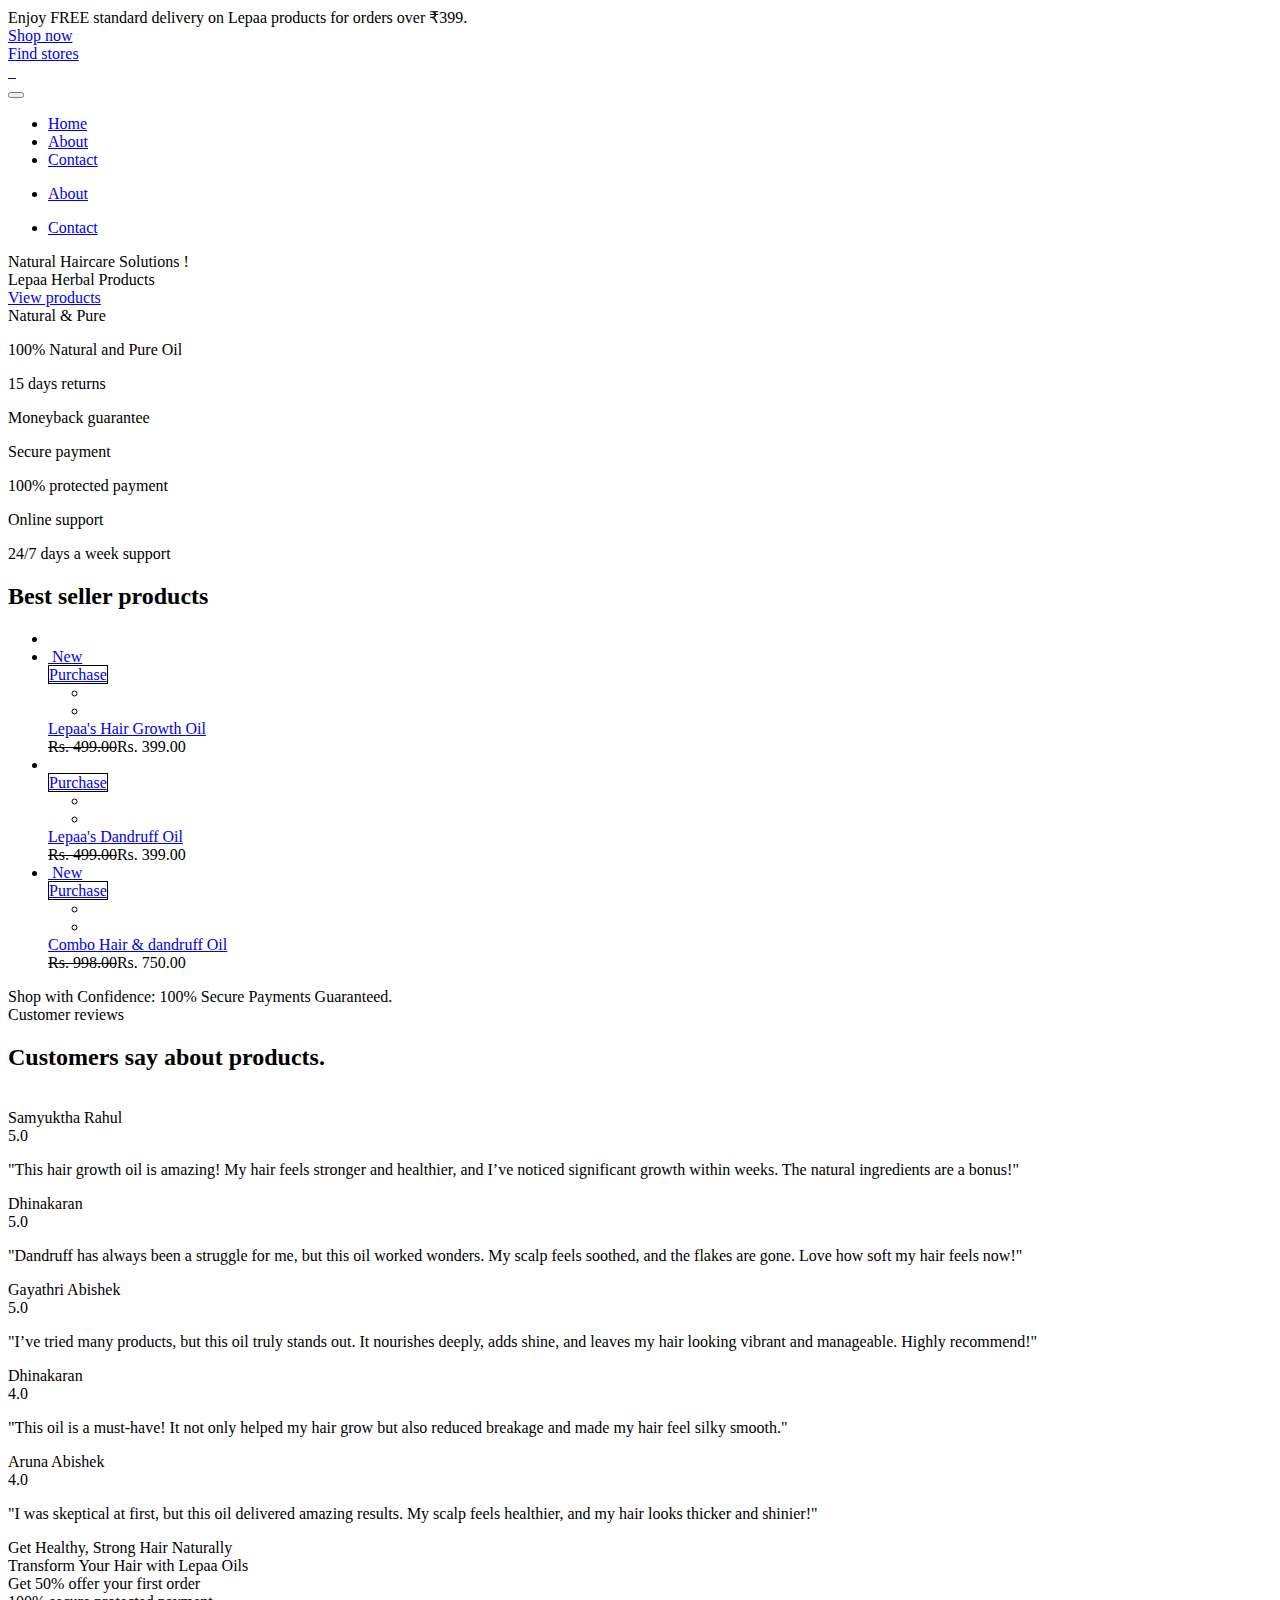
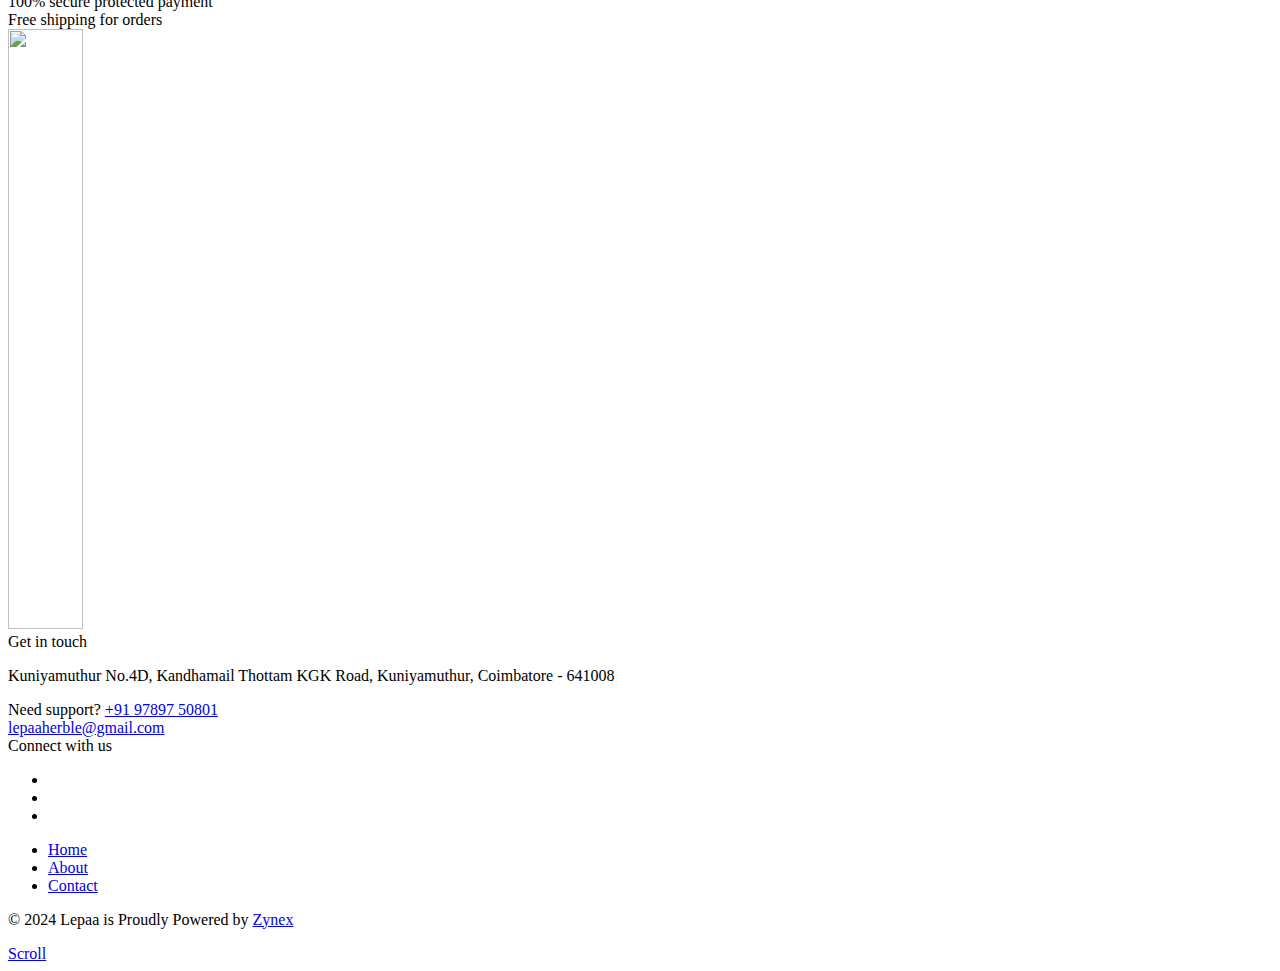
==== commit 1b8d90e6: "commit" ====
--- a/index.html
+++ b/index.html
@@ -33,7 +33,6 @@
     <link rel="stylesheet" href="demos/gym-and-fitness/gym-and-fitness.css" />
   </head>
   <body data-mobile-nav-style="classic">
-
     <!-- start header -->
     <header class="header-with-topbar">
       <!-- start header top bar -->
@@ -46,7 +45,8 @@
               class="col-12 justify-content-center alt-font fs-13 fw-500 text-uppercase"
             >
               <div class="text-dark-gray">
-                Enjoy FREE standard delivery on orders over Rs. 100.
+                Enjoy FREE standard delivery on Lepaa products for
+                orders over ₹399.
               </div>
               <a
                 href="#"
@@ -113,30 +113,27 @@
               class="collapse navbar-collapse justify-content-between"
               id="navbarNav"
             >
-              <ul
-                class="navbar-nav alt-font navbar-right justify-content-end"
-              >
+              <ul class="navbar-nav alt-font navbar-right justify-content-end">
                 <li class="nav-item">
-                  <a href="index.html" class="nav-link"
-                    >Home</a
-                  >
+                  <a href="index.html" class="nav-link">Home</a>
                 </li>
                 <li class="nav-item" id="mobile-contact">
-                  <a href="demo-fashion-store-about.html" class="nav-link"
+                  <a href="about.html" class="nav-link"
                     >About</a
                   >
                 </li>
                 <li class="nav-item" id="mobile-contact">
-                  <a href="demo-fashion-store-contact.html" class="nav-link"
+                  <a href="contact.html" class="nav-link"
                     >Contact</a
                   >
                 </li>
               </ul>
-              <ul 
-              class="navbar-nav alt-font navbar-right justify-content-start"
-              id="desktop-contact">
+              <ul
+                class="navbar-nav alt-font navbar-right justify-content-start"
+                id="desktop-contact"
+              >
                 <li class="nav-item">
-                  <a href="demo-fashion-store-about.html" class="nav-link"
+                  <a href="about.html" class="nav-link"
                     >About</a
                   >
                 </li>
@@ -146,11 +143,11 @@
           <div class="col-auto col-xxl-3 col-lg-2 text-end">
             <div class="header-icon">
               <div class="widget-text icon alt-font" id="desktop-contact">
-                <ul 
-                class="navbar-nav alt-font navbar-right justify-content-start"
+                <ul
+                  class="navbar-nav alt-font navbar-right justify-content-start"
                 >
                   <li class="nav-item">
-                    <a href="demo-fashion-store-contact.html" class="nav-link"
+                    <a href="contact.html" class="nav-link"
                       >Contact</a
                     >
                   </li>
@@ -330,7 +327,10 @@
             <div
               class="cover-background position-absolute top-0 start-0 w-100 h-100"
               data-swiper-parallax="500"
-              style="background-image: url('./assets/banner_1.png')"
+              style="
+                background-image: url('./assets/cover_lepa.png');
+                background-clip: border-box;
+              "
             >
               <div class="container h-100">
                 <div class="row align-items-center h-100 justify-content-start">
@@ -339,7 +339,7 @@
                   >
                     <div
                       data-anime='{ "opacity": [0, 1], "translateY": [50, 0], "easing": "easeOutQuad", "duration": 500, "delay": 300 }'
-                      class="alt-font text-dark-gray mb-25px fs-20 sm-mb-15px"
+                      class="alt-font text-dark-gray mb-25px fs-30 sm-mb-15px"
                     >
                       <span class="text-highlight"
                         >Natural Haircare Solutions !<span
@@ -348,7 +348,7 @@
                       ></span>
                     </div>
                     <div
-                      class="alt-font fs-140 xs-fs-95 lh-115 mb-40px text-dark-gray fw-600 transform-origin-right ls-minus-2px sm-mb-25px"
+                      class="alt-font fs-120 xs-fs-95 lh-115 mb-40px text-dark-gray fw-600 transform-origin-right ls-minus-2px sm-mb-25px"
                       data-anime='{ "el": "childs", "rotateX": [90, 0], "opacity": [0,1], "staggervalue": 150, "easing": "easeOutQuad" }'
                     >
                       <span class="d-block xs-fs-75">Lepaa Herbal</span>
@@ -357,11 +357,13 @@
                       </span>
                     </div>
                     <div
+                    style="border-radius: 10px;"
                       data-anime='{ "opacity": [0, 1], "translateY": [100, 0], "easing": "easeOutQuad", "duration": 800, "delay": 400 }'
                     >
                       <a
                         href="demo-fashion-store-shop.html"
                         class="btn btn-dark-gray btn-box-shadow btn-large"
+                        style="border-radius: 8px;"
                         >View products</a
                       >
                     </div>
@@ -405,9 +407,9 @@
               </div>
               <div class="feature-box-content">
                 <span class="alt-font fs-20 fw-500 d-block text-dark-gray"
-                  >Free shipping</span
-                >
-                <p class="fs-16 lh-24">Free shipping on first order</p>
+                  >Natural & Pure</span
+                >
+                <p class="fs-16 lh-24">100% Natural and Pure Oil</p>
               </div>
             </div>
           </div>
@@ -625,10 +627,10 @@
                 <div class="shop-box mb-10px">
                   <div
                     class="shop-image mb-20px"
-                    style="border: 2px solid black; border-radius: 10px"
+                    style="border-radius: 10px"
                   >
                     <a href="hairgrowth-oil.html">
-                      <img src="./assets/product_1.png" alt="" />
+                      <img src="./assets/p1.png" alt="" />
                       <span class="lable new">New</span>
                       <div
                         class="bg-gradient-gray-light-dark-transparent"
@@ -678,7 +680,7 @@
                       >Lepaa's Hair Growth Oil</a
                     >
                     <div class="price lh-22 fs-16">
-                      <del>Rs. 200.00</del>Rs. 189.00
+                      <del>Rs. 499.00</del>Rs. 399.00
                     </div>
                   </div>
                 </div>
@@ -689,10 +691,10 @@
                 <div class="shop-box mb-10px">
                   <div
                     class="shop-image mb-20px"
-                    style="border: 2px solid black; border-radius: 10px"
+                    style="border-radius: 10px"
                   >
                     <a href="dandruff-oil.html">
-                      <img src="./assets/product_2.png" alt="" />
+                      <img src="./assets/p2.png" alt="" />
                       <div
                         class="bg-gradient-gray-light-dark-transparent"
                       ></div>
@@ -736,12 +738,12 @@
                   </div>
                   <div class="shop-footer text-center">
                     <a
-                      href="demo-fashion-store-single-product.html"
+                      href="dandruff-oil.html"
                       class="alt-font text-dark-gray fs-19 fw-500"
                       >Lepaa's Dandruff Oil</a
                     >
                     <div class="price lh-22 fs-16">
-                      <del>Rs. 350.00</del>Rs. 289.00
+                      <del>Rs. 499.00</del>Rs. 399.00
                     </div>
                   </div>
                 </div>
@@ -752,15 +754,27 @@
                 <div class="shop-box mb-10px">
                   <div
                     class="shop-image mb-20px"
-                    style="border: 2px solid black; border-radius: 10px"
+                    style="border-radius: 10px"
                   >
-                    <a href="demo-fashion-store-single-product.html">
-                      <img src="./assets/product_3.png" alt="" />
+                    <a href="hairgrowth-oil.html">
+                      <img src="./assets/combo2.png" alt="" />
+                      <span class="lable new">New</span>
                       <div
                         class="bg-gradient-gray-light-dark-transparent"
                       ></div>
                     </a>
-
+                    <div class="shop-buttons-wrap">
+                      <a
+                        href="hairgrowth-oil.html"
+                        class="alt-font btn btn-small btn-box-shadow btn-white btn-round-edge left-icon add-to-cart"
+                        style="border: 1px solid black"
+                      >
+                        <i class="feather icon-feather-shopping-bag"></i
+                        ><span class="quick-view-text button-text"
+                          >Purchase</span
+                        >
+                      </a>
+                    </div>
                     <div class="shop-hover d-flex justify-content-center">
                       <ul>
                         <li>
@@ -788,10 +802,13 @@
                   </div>
                   <div class="shop-footer text-center">
                     <a
-                      href="demo-fashion-store-single-product.html"
+                      href="hairgrowth-oil.html"
                       class="alt-font text-dark-gray fs-19 fw-500"
-                      >Coming Soon...</a
-                    >
+                      >Combo Hair & dandruff Oil</a
+                    >
+                    <div class="price lh-22 fs-16">
+                      <del>Rs. 998.00</del>Rs. 750.00
+                    </div>
                   </div>
                 </div>
               </li>
@@ -808,12 +825,10 @@
         <div class="row">
           <div class="col-12 text-center">
             <span class="fs-15 text-uppercase fw-500"
-              >Take an extra 25% discount our favorite dress style. Use
-              code:<span
+              >Shop with Confidence: 100% Secure Payments Guaranteed.<span
                 class="fs-14 fw-700 lh-28 alt-font text-dark-gray text-uppercase bg-base-color d-inline-block border-radius-30px ps-15px pe-15px ms-5px align-middle"
-                >fw205</span
               ></span
-            >
+            ></span>
           </div>
         </div>
       </div>
@@ -883,7 +898,6 @@
                       class="d-flex justify-content-center h-100 flex-column bg-white box-shadow-medium p-45px md-p-35px border-radius-6px last-paragraph-no-margin"
                     >
                       <div class="mb-20px d-flex align-items-center">
-                        
                         <div
                           class="d-inline-block align-middle last-paragraph-no-margin"
                         >
@@ -898,7 +912,9 @@
                         </div>
                       </div>
                       <p>
-                        "This hair growth oil is amazing! My hair feels stronger and healthier, and I’ve noticed significant growth within weeks. The natural ingredients are a bonus!"
+                        "This hair growth oil is amazing! My hair feels stronger
+                        and healthier, and I’ve noticed significant growth
+                        within weeks. The natural ingredients are a bonus!"
                       </p>
                     </div>
                   </div>
@@ -909,12 +925,11 @@
                       class="d-flex justify-content-center h-100 flex-column bg-white box-shadow-medium p-45px md-p-35px border-radius-6px last-paragraph-no-margin"
                     >
                       <div class="mb-20px d-flex align-items-center">
-                        
                         <div
                           class="d-inline-block align-middle last-paragraph-no-margin"
                         >
                           <div class="fs-22 alt-font fw-500 text-dark-gray">
-                            Sandhiya Dhinakaran
+                            Dhinakaran
                           </div>
                         </div>
                         <div
@@ -924,7 +939,9 @@
                         </div>
                       </div>
                       <p>
-                        "Dandruff has always been a struggle for me, but this oil worked wonders. My scalp feels soothed, and the flakes are gone. Love how soft my hair feels now!"
+                        "Dandruff has always been a struggle for me, but this
+                        oil worked wonders. My scalp feels soothed, and the
+                        flakes are gone. Love how soft my hair feels now!"
                       </p>
                     </div>
                   </div>
@@ -935,7 +952,6 @@
                       class="d-flex justify-content-center h-100 flex-column bg-white box-shadow-medium p-45px md-p-35px border-radius-6px last-paragraph-no-margin"
                     >
                       <div class="mb-20px d-flex align-items-center">
-                        
                         <div
                           class="d-inline-block align-middle last-paragraph-no-margin"
                         >
@@ -950,7 +966,9 @@
                         </div>
                       </div>
                       <p>
-                        "I’ve tried many products, but this oil truly stands out. It nourishes deeply, adds shine, and leaves my hair looking vibrant and manageable. Highly recommend!"
+                        "I’ve tried many products, but this oil truly stands
+                        out. It nourishes deeply, adds shine, and leaves my hair
+                        looking vibrant and manageable. Highly recommend!"
                       </p>
                     </div>
                   </div>
@@ -965,7 +983,7 @@
                           class="d-inline-block align-middle last-paragraph-no-margin"
                         >
                           <div class="fs-22 alt-font fw-500 text-dark-gray">
-                            Jothika Dhinakaran
+                            Dhinakaran
                           </div>
                         </div>
                         <div
@@ -975,12 +993,14 @@
                         </div>
                       </div>
                       <p>
-                        "This oil is a must-have! It not only helped my hair grow but also reduced breakage and made my hair feel silky smooth."
+                        "This oil is a must-have! It not only helped my hair
+                        grow but also reduced breakage and made my hair feel
+                        silky smooth."
                       </p>
                     </div>
                   </div>
                   <!-- end review item -->
-                   <!-- start review item -->
+                  <!-- start review item -->
                   <div class="swiper-slide review-style-06">
                     <div
                       class="d-flex justify-content-center h-100 flex-column bg-white box-shadow-medium p-45px md-p-35px border-radius-6px last-paragraph-no-margin"
@@ -1000,7 +1020,9 @@
                         </div>
                       </div>
                       <p>
-                        "I was skeptical at first, but this oil delivered amazing results. My scalp feels healthier, and my hair looks thicker and shinier!"
+                        "I was skeptical at first, but this oil delivered
+                        amazing results. My scalp feels healthier, and my hair
+                        looks thicker and shinier!"
                       </p>
                     </div>
                   </div>
@@ -1010,7 +1032,7 @@
             </div>
           </div>
         </div>
-        <div class="row mt-3" style="display: none;">
+        <div class="row mt-3" style="display: none">
           <div class="col-12 text-center">
             <div
               class="text-center bg-base-color text-white fs-16 lh-36 border-radius-30px d-inline-block ps-20px pe-20px align-middle me-10px sm-me-0 sm-mb-10px"
@@ -1049,7 +1071,7 @@
                 <div
                   class="alt-font fs-26 fw-500 text-dark-gray border-color-extra-medium-gray border-end pt-30px pb-30px ps-60px pe-60px sm-p-25px"
                 >
-                  Get 20% off for your first order
+                  Get Healthy, Strong Hair Naturally
                 </div>
               </div>
               <!-- end client item -->
@@ -1058,7 +1080,7 @@
                 <div
                   class="alt-font fs-26 fw-500 text-dark-gray border-color-extra-medium-gray border-end pt-30px pb-30px ps-60px pe-60px sm-p-25px"
                 >
-                  The fashion core collection
+                  Transform Your Hair with Lepaa Oils
                 </div>
               </div>
               <!-- end client item -->
@@ -1067,7 +1089,7 @@
                 <div
                   class="alt-font fs-26 fw-500 text-dark-gray border-color-extra-medium-gray border-end pt-30px pb-30px ps-60px pe-60px sm-p-25px"
                 >
-                  100% secure protected payment
+                  Get 50% offer your first order
                 </div>
               </div>
               <!-- end client item -->
@@ -1076,7 +1098,7 @@
                 <div
                   class="alt-font fs-26 fw-500 text-dark-gray border-color-extra-medium-gray border-end pt-30px pb-30px ps-60px pe-60px sm-p-25px"
                 >
-                  Free shipping for orders over Rs. 130
+                  100% secure protected payment
                 </div>
               </div>
               <!-- end client item -->
@@ -1085,34 +1107,7 @@
                 <div
                   class="alt-font fs-26 fw-500 text-dark-gray border-color-extra-medium-gray border-end pt-30px pb-30px ps-60px pe-60px sm-p-25px"
                 >
-                  Pay with multiple credit cards
-                </div>
-              </div>
-              <!-- end client item -->
-              <!-- start client item -->
-              <div class="swiper-slide">
-                <div
-                  class="alt-font fs-26 fw-500 text-dark-gray border-color-extra-medium-gray border-end pt-30px pb-30px ps-60px pe-60px sm-p-25px"
-                >
-                  Get 20% off for your first order
-                </div>
-              </div>
-              <!-- end client item -->
-              <!-- start client item -->
-              <div class="swiper-slide">
-                <div
-                  class="alt-font fs-26 fw-500 text-dark-gray border-color-extra-medium-gray border-end pt-30px pb-30px ps-60px pe-60px sm-p-25px"
-                >
-                  The fashion core collection
-                </div>
-              </div>
-              <!-- end client item -->
-              <!-- start client item -->
-              <div class="swiper-slide">
-                <div
-                  class="alt-font fs-26 fw-500 text-dark-gray border-color-extra-medium-gray border-end pt-30px pb-30px ps-60px pe-60px sm-p-25px"
-                >
-                  100% secure protected payment
+                  Free shipping for orders
                 </div>
               </div>
               <!-- end client item -->
@@ -1123,7 +1118,10 @@
     </section>
     <!-- end section -->
     <!-- start section -->
-    <section class="p-0 h-550px sm-h-auto position-relative" style="display: none;">
+    <section
+      class="p-0 h-550px sm-h-auto position-relative"
+      style="display: none"
+    >
       <div
         id="map"
         class="map h-100 sm-h-350px w-100 position-absolute sm-position-relative"
@@ -1146,10 +1144,8 @@
                 <h4 class="alt-font text-dark-gray mb-10px">Contact us</h4>
                 <span class="text-dark-gray fw-600">Crafto beauty salon</span>
                 <p class="w-80 mb-10px lh-30 sm-w-100">
-                  Kuniyamuthur
-No.4D, Kandhamail Thottam KGK Road,
-Kuniyamuthur,
-Coimbatore - 641008
+                  Kuniyamuthur No.4D, Kandhamail Thottam KGK Road, Kuniyamuthur,
+                  Coimbatore - 641008
                 </p>
                 <div class="w-100 d-block">
                   <span class="d-block"
@@ -1198,7 +1194,8 @@
     <footer class="p-0 bg-dark-gray">
       <div
         class="pt-40px pb-40px border-bottom border-color-transparent-white-light"
-       style="display: none;">
+        style="display: none"
+      >
         <div class="container">
           <div class="row">
             <div class="col-12 text-center">
@@ -1226,8 +1223,8 @@
           >
             <a href="demo-beauty-salon.html" class="footer-logo d-inline-block"
               ><img
-                src="images/demo-beauty-salon-logo-white.png"
-                data-at2x="images/demo-beauty-salon-logo-white@2x.png"
+                src="./assets/logo_white.png"
+                style="width: 75px; height: 600px"
                 alt=""
             /></a>
           </div>
@@ -1241,10 +1238,8 @@
               >Get in touch</span
             >
             <p class="lh-30 w-80 text-white lg-w-100">
-              Kuniyamuthur
-No.4D, Kandhamail Thottam KGK Road,
-Kuniyamuthur,
-Coimbatore - 641008
+              Kuniyamuthur No.4D, Kandhamail Thottam KGK Road, Kuniyamuthur,
+              Coimbatore - 641008
             </p>
           </div>
           <!-- end footer column -->
@@ -1256,7 +1251,8 @@
               class="d-block text-base-color fs-15 ls-1px mb-5px text-uppercase fw-600"
               >Need support?</span
             >
-            <a href="tel:+919789750801" class="text-white lh-30">+91 97897 50801</a
+            <a href="tel:+919789750801" class="text-white lh-30"
+              >+91 97897 50801</a
             ><br />
             <a href="mailto:lepaaherble@gmail.com" class="text-white"
               >lepaaherble@gmail.com</a
@@ -1316,14 +1312,10 @@
                   <a href="index.html" class="nav-link">Home</a>
                 </li>
                 <li class="nav-item">
-                  <a href="about.html" class="nav-link"
-                    >About</a
-                  >
+                  <a href="about.html" class="nav-link">About</a>
                 </li>
                 <li class="nav-item">
-                  <a href="contact.html" class="nav-link"
-                    >Contact</a
-                  >
+                  <a href="contact.html" class="nav-link">Contact</a>
                 </li>
               </ul>
             </div>
@@ -1333,10 +1325,10 @@
               <p>
                 &copy; 2024 Lepaa is Proudly Powered by
                 <a
-                  href="https://www.themezaa.com/"
+                  href="https://www.zynexsolutions.com/"
                   target="_blank"
                   class="text-decoration-line-bottom text-white"
-                  >Zynex Solutions</a
+                  >Zynex</a
                 >
               </p>
             </div>
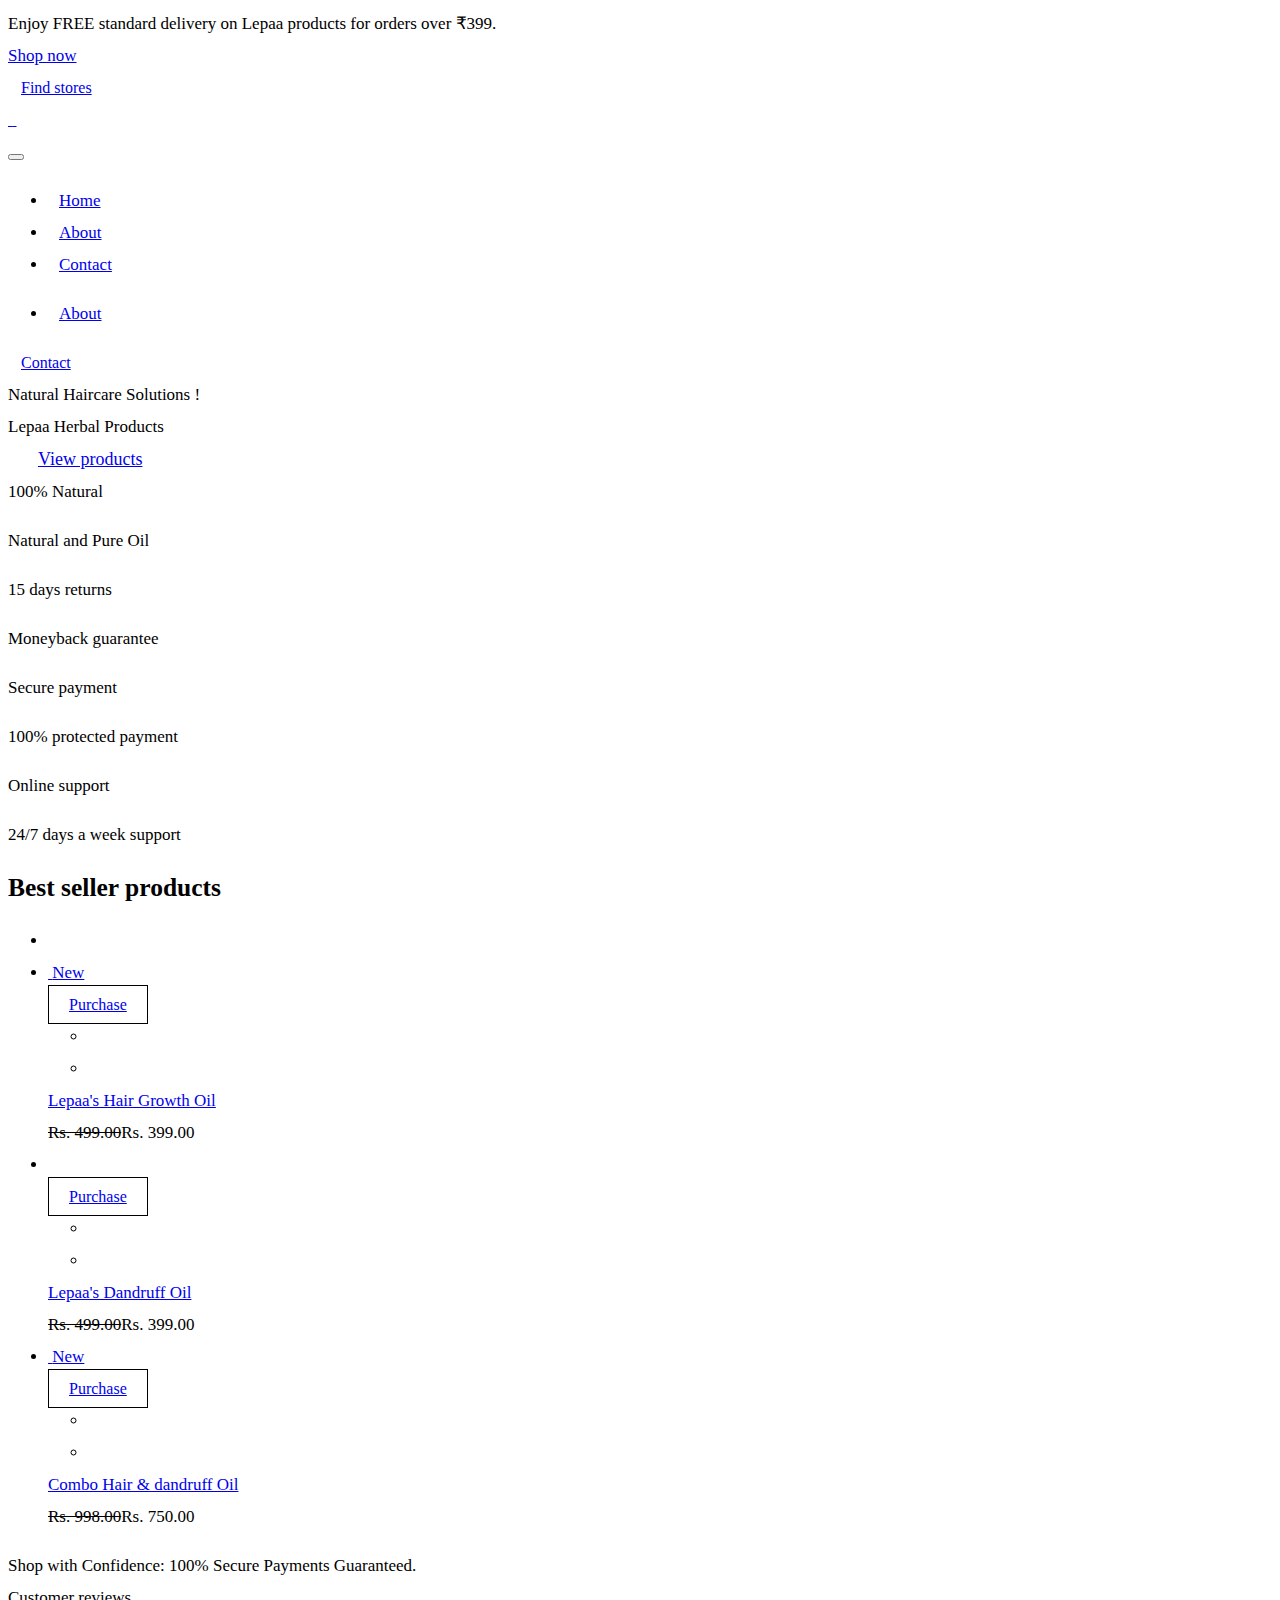
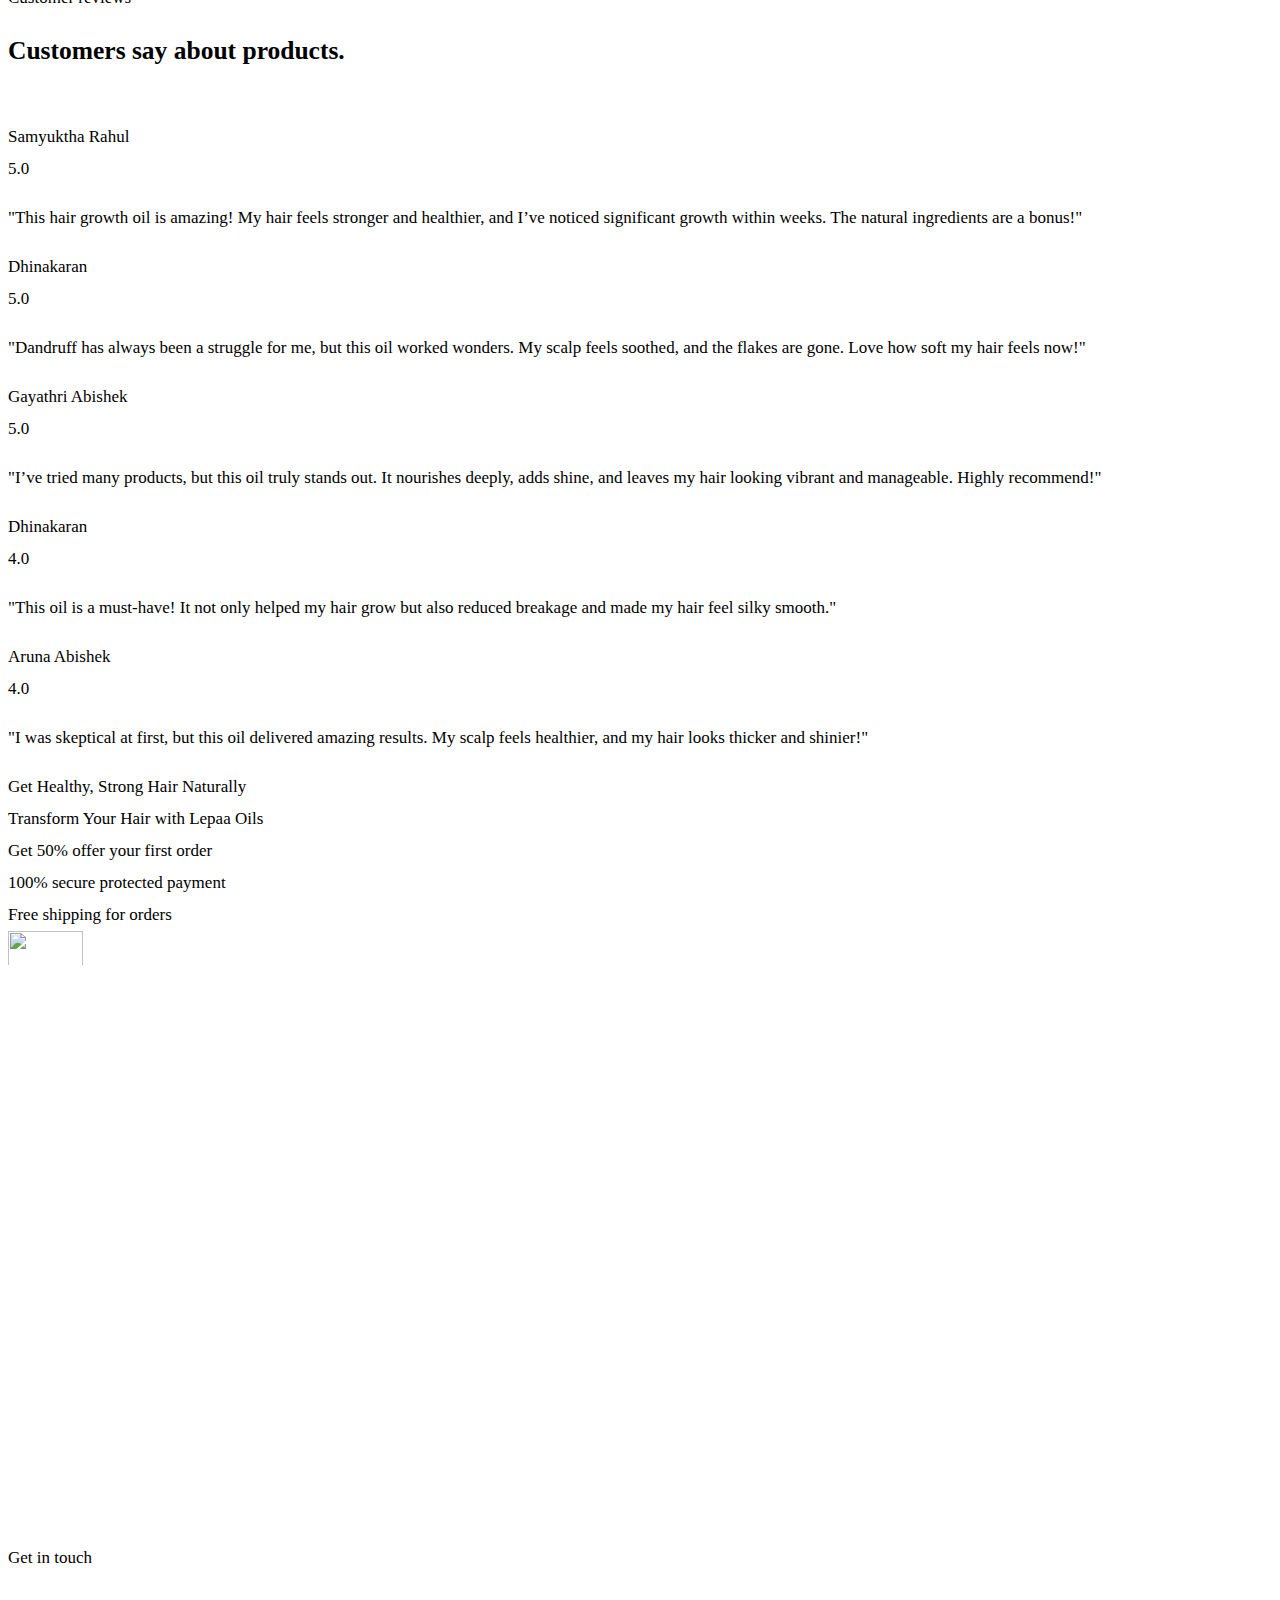
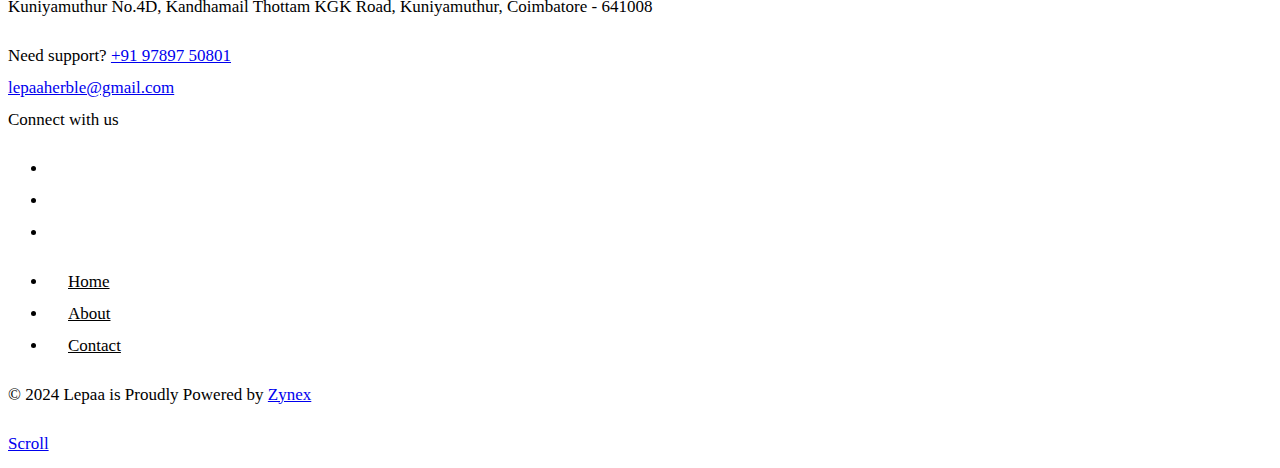
==== commit 341b0913: "commit" ====
--- a/index.html
+++ b/index.html
@@ -70,7 +70,8 @@
                   ><i
                     class="feather icon-feather-map-pin d-inline-block me-5px"
                   ></i
-                  ><span class="d-none d-xxl-inline-block">Find stores</span></a
+                  >
+                  <span class="d-none d-xxl-inline-block">Find stores</span></a
                 >
               </div>
             </div>
@@ -123,7 +124,10 @@
                   >
                 </li>
                 <li class="nav-item" id="mobile-contact">
+                  <i class="feather icon-feather-shopping-bag"></i
+                    >
                   <a href="contact.html" class="nav-link"
+
                     >Contact</a
                   >
                 </li>
@@ -141,18 +145,15 @@
             </div>
           </div>
           <div class="col-auto col-xxl-3 col-lg-2 text-end">
-            <div class="header-icon">
-              <div class="widget-text icon alt-font" id="desktop-contact">
-                <ul
-                  class="navbar-nav alt-font navbar-right justify-content-start"
-                >
-                  <li class="nav-item">
-                    <a href="contact.html" class="nav-link"
-                      >Contact</a
-                    >
-                  </li>
-                </ul>
-              </div>
+            <div class="header-icon d-none d-lg-flex">
+              <div class="widget-text icon alt-font">
+                <a href="demo-fashion-store-contact.html">                
+                  <i class="feather icon-feather-phone-call d-inline-block me-5px"></i>
+                  <span class="d-none d-xxl-inline-block">Contact</span>
+                  </a>
+                
+              </div>
+          
               <!-- <div class="header-cart-icon icon">
                 <div class="header-cart dropdown">
                   <a href="javascript:void(0);"
@@ -361,7 +362,7 @@
                       data-anime='{ "opacity": [0, 1], "translateY": [100, 0], "easing": "easeOutQuad", "duration": 800, "delay": 400 }'
                     >
                       <a
-                        href="demo-fashion-store-shop.html"
+                        href="#products"
                         class="btn btn-dark-gray btn-box-shadow btn-large"
                         style="border-radius: 8px;"
                         >View products</a
@@ -407,9 +408,9 @@
               </div>
               <div class="feature-box-content">
                 <span class="alt-font fs-20 fw-500 d-block text-dark-gray"
-                  >Natural & Pure</span
-                >
-                <p class="fs-16 lh-24">100% Natural and Pure Oil</p>
+                  >100% Natural</span
+                >
+                <p class="fs-16 lh-24">Natural and Pure Oil </p>
               </div>
             </div>
           </div>
@@ -601,7 +602,7 @@
 
     <!-- end section -->
     <!-- start section -->
-    <section class="ps-7 pe-7 pb-3 lg-ps-3 lg-pe-3 sm-pb-6 xs-px-0">
+    <section id="products" class="ps-7 pe-7 pb-3 lg-ps-3 lg-pe-3 sm-pb-6 xs-px-0">
       <div class="container">
         <div class="row mb-5 xs-mb-8">
           <div class="col-12 text-center">
@@ -756,7 +757,7 @@
                     class="shop-image mb-20px"
                     style="border-radius: 10px"
                   >
-                    <a href="hairgrowth-oil.html">
+                    <a href="combo-hairgrowth-and-dandruff-oil.html">
                       <img src="./assets/combo2.png" alt="" />
                       <span class="lable new">New</span>
                       <div
@@ -765,7 +766,7 @@
                     </a>
                     <div class="shop-buttons-wrap">
                       <a
-                        href="hairgrowth-oil.html"
+                        href="combo-hairgrowth-and-dandruff-oil.html"
                         class="alt-font btn btn-small btn-box-shadow btn-white btn-round-edge left-icon add-to-cart"
                         style="border: 1px solid black"
                       >
@@ -802,7 +803,7 @@
                   </div>
                   <div class="shop-footer text-center">
                     <a
-                      href="hairgrowth-oil.html"
+                      href="combo-hairgrowth-and-dandruff-oil.html"
                       class="alt-font text-dark-gray fs-19 fw-500"
                       >Combo Hair & dandruff Oil</a
                     >
--- a/demos/fashion-store/fashion-store.css
+++ b/demos/fashion-store/fashion-store.css
@@ -0,0 +1,341 @@
+/* ===================================
+    Crafto - Fashion store
+====================================== */
+/* font */
+@import url("https://fonts.googleapis.com/css2?family=Outfit:wght@300;400;500;600;700;800;900&display=swap");
+@import url("https://fonts.googleapis.com/css2?family=Figtree:wght@300;400;500;600;700;800&display=swap");
+/* variable */
+:root {
+  --base-color: #fee300;
+  --alt-font: "Outfit", sans-serif;
+  --primary-font: "Figtree", sans-serif;
+  --medium-gray: #828282;
+}
+/* reset */
+body {
+  font-size: 17px;
+  line-height: 32px;
+}
+a:hover {
+  color: var(--dark-gray);
+}
+.input-small,
+.textarea-small,
+.select-small {
+  font-size: 14px;
+}
+.input-small {
+  padding: 9px 15px;
+}
+/* header */
+header .navbar-brand img {
+  max-height: 34px;
+}
+header .navbar-brand {
+  padding: 22px 0;
+}
+.navbar.center-logo .navbar-nav .nav-link {
+  padding: 29px 20px;
+  font-size: 19px;
+}
+.header-icon .icon > a {
+  padding-left: 20px;
+}
+.header-icon .icon .header-language > a,
+.header-icon .icon .header-cart > a {
+  padding-left: 18px;
+}
+.header-cart-icon .cart-count {
+  color: var(--dark-gray);
+}
+header .widget {
+  font-size: 17px;
+  display: inline-block;
+}
+.navbar .navbar-nav .submenu-content ul .sub-title {
+  font-size: 17px;
+  margin-bottom: 3px;
+}
+.navbar .navbar-nav .dropdown .dropdown-menu a {
+  font-size: 16px;
+  padding-bottom: 3px;
+  font-weight: 300;
+  border-color: transparent;
+}
+.header-cart-icon .header-cart .cart-item-list {
+  border-radius: 0;
+}
+.header-cart-icon .header-cart .cart-item-list .cart-item .product-detail a {
+  font-size: 16px;
+  line-height: 28px;
+}
+.header-cart-icon .cart-count {
+  background-color: var(--dark-gray);
+}
+.navbar.center-logo .navbar-left,
+.navbar.center-logo .navbar-right {
+  width: 35%;
+}
+/* bg color */
+.bg-nero-grey,
+.bg-nero-grey:focus {
+  background-color: #1b1b1b;
+}
+/* min-width */
+.min-w-150px {
+  min-width: 150px;
+}
+/* btn */
+.btn.btn-large {
+  padding: 15px 30px;
+}
+.btn {
+  text-transform: inherit;
+}
+.btn.btn-dark-gray {
+  font-weight: 400;
+}
+.btn.btn-extra-large {
+  font-size: 19px;
+  padding: 20px 38px;
+}
+.btn.btn-large {
+  font-size: 18px;
+  padding: 15px 30px;
+}
+.btn.btn-medium {
+  font-size: 16px;
+  padding: 13px 26px;
+}
+.btn.btn-small {
+  font-size: 16px;
+  padding: 10px 20px;
+}
+.btn.btn-very-small {
+  font-size: 14px;
+  padding: 9px 20px;
+}
+.btn.btn-link {
+  padding: 0 0 2px;
+}
+/* page title */
+.page-title-extra-large h1 {
+  font-size: 4.5rem;
+  line-height: 4.5rem;
+}
+/* top bottom left right class */
+.left-15 {
+  left: 15%;
+}
+/* interactive banner */
+.interactive-banner-style-09 .image-content:hover .content-arrow {
+  opacity: 1;
+}
+/* tab style 04 */
+.tab-style-04 .nav-tabs .nav-item .nav-link {
+  line-height: 50px;
+}
+/* progress bar 02 */
+.progress-bar-style-02 .progress {
+  height: 10px;
+}
+/* footer */
+.footer-dark,
+.footer-dark p,
+.footer-dark a {
+  color: var(--medium-gray);
+}
+footer .footer-logo img {
+  max-height: 34px;
+}
+footer .nav-link {
+  color: var(--white);
+  padding: 0 20px;
+}
+footer ul li {
+  margin-bottom: 0;
+}
+footer .elements-social.social-icon-style-02 li {
+  margin: 0 14px 0 0;
+}
+/* tab style 07 */
+.tab-style-07 .nav-tabs .nav-item .nav-link {
+  padding: 20px 30px;
+}
+
+.nav-item .nav-link img{
+  height: 24px;
+  width: 24px;
+  color: black;
+}
+
+.tab-style-07 .nav-tabs .nav-item .nav-link.active span,
+.tab-style-07 .nav-tabs .nav-item .nav-link:hover span {
+  font-size: 22px;
+}
+/* tooltip */
+.tooltip.show {
+  opacity: 1;
+}
+.bs-tooltip-auto[data-popper-placement^="top"] .tooltip-arrow::before,
+.bs-tooltip-top .tooltip-arrow::before {
+  border-top-color: var(--dark-gray);
+  top: -2px;
+}
+.tooltip .tooltip-inner {
+  background-color: var(--dark-gray);
+  border-radius: 3px;
+  font-size: 10px;
+  text-transform: uppercase;
+  padding: 5px 10px;
+  font-weight: 500;
+}
+
+.centers {
+  justify-content: center;
+}
+.align {
+  width: 100%;
+}
+
+@media (min-width: 992px) {
+  .align {
+    display: flex;
+    justify-content: center;
+    margin-left: -40px;
+  }
+}
+@media (min-width: 1400px) {
+  .align {
+    display: flex;
+    justify-content: center;
+    margin-left: -40px;
+  }
+}
+
+/* media query responsive */
+@media (max-width: 1399px) {
+  .sticky-wrap.shadow-in {
+    left: 25px;
+  }
+  .center-logo .navbar-nav .nav-link,
+  header.sticky .center-logo .navbar-nav .nav-link {
+    padding-left: 13px;
+    padding-right: 13px;
+  }
+}
+@media (max-width: 1250px) {
+  .sticky-wrap.shadow-in {
+    left: 10px;
+  }
+}
+@media (max-width: 991px) {
+  .tab-style-07 .nav-tabs .nav-item .nav-link {
+    padding: 20px;
+  }
+  .navbar.center-logo .navbar-left,
+  .navbar.center-logo .navbar-right {
+    width: 100%;
+  }
+  .navbar .navbar-nav .dropdown .dropdown-menu a,
+  .navbar .navbar-nav .dropdown .dropdown-menu li.sub-title,
+  .navbar-modern-inner .navbar-nav .dropdown .dropdown-menu li.sub-title,
+  .navbar-full-screen-menu-inner
+    .navbar-nav
+    .dropdown
+    .dropdown-menu
+    li.sub-title {
+    line-height: normal;
+  }
+  .header-icon .icon > a,
+  .header-icon .icon .header-language > a,
+  .header-icon .icon .header-cart > a {
+    padding-left: 12px;
+  }
+  footer .nav-link {
+    padding: 0 12px;
+  }
+  .tab-style-04 .nav-tabs .nav-item {
+    padding: 0 16px;
+  }
+}
+@media (max-width: 767px) {
+  .tab-style-04 .nav-tabs .nav-item .nav-link {
+    line-height: 35px;
+  }
+  .swiper-number-pagination-progress-vertical .swiper-pagination-wrapper {
+    right: 15px;
+  }
+  .btn.btn-large {
+    font-size: 17px;
+    padding: 13px 25px;
+  }
+}
+@media (min-width: 1301px) and (max-width: 1399px) {
+  .navbar.center-logo .navbar-nav .nav-link,
+  header.sticky .center-logo .navbar-nav .nav-link {
+    padding-left: 13px;
+    padding-right: 13px;
+    font-size: 18px;
+  }
+}
+@media (min-width: 1200px) and (max-width: 1300px) {
+  .navbar.center-logo .navbar-nav .nav-link,
+  header.sticky .center-logo .navbar-nav .nav-link {
+    padding-left: 11px;
+    padding-right: 11px;
+    font-size: 17px;
+  }
+  .header-icon .icon > a {
+    font-size: 16px;
+    padding-left: 13px;
+  }
+}
+@media (min-width: 992px) and (max-width: 1199px) {
+  .header-icon .icon > a {
+    font-size: 16px;
+    padding-left: 10px;
+  }
+  .header-icon .icon .header-language > a,
+  .header-icon .icon .header-cart > a {
+    padding-left: 10px;
+    font-size: 16px;
+  }
+  .navbar.center-logo .navbar-nav .nav-link,
+  header.sticky .center-logo .navbar-nav .nav-link {
+    padding-left: 14px;
+    padding-right: 14px;
+    font-size: 17px;
+  }
+  .btn.btn-switch-text.btn-large > span {
+    padding: 16px 28px;
+  }
+}
+
+.shop-image:hover{
+  border: 4px solid #262626;
+}
+
+
+.nav-link:hover{
+  color: black;
+  font-size: 22px;
+}
+
+.pd:hover{
+  border: 2px solid black;
+}
+.combo{
+  border-radius: 10px;
+  border: 2px solid #D3D3D3;
+}
+
+.combo:hover{
+  border: 2px solid black;
+}
+
+.below-banner{
+  display: flex;
+  align-items: center;
+  justify-content: center;
+}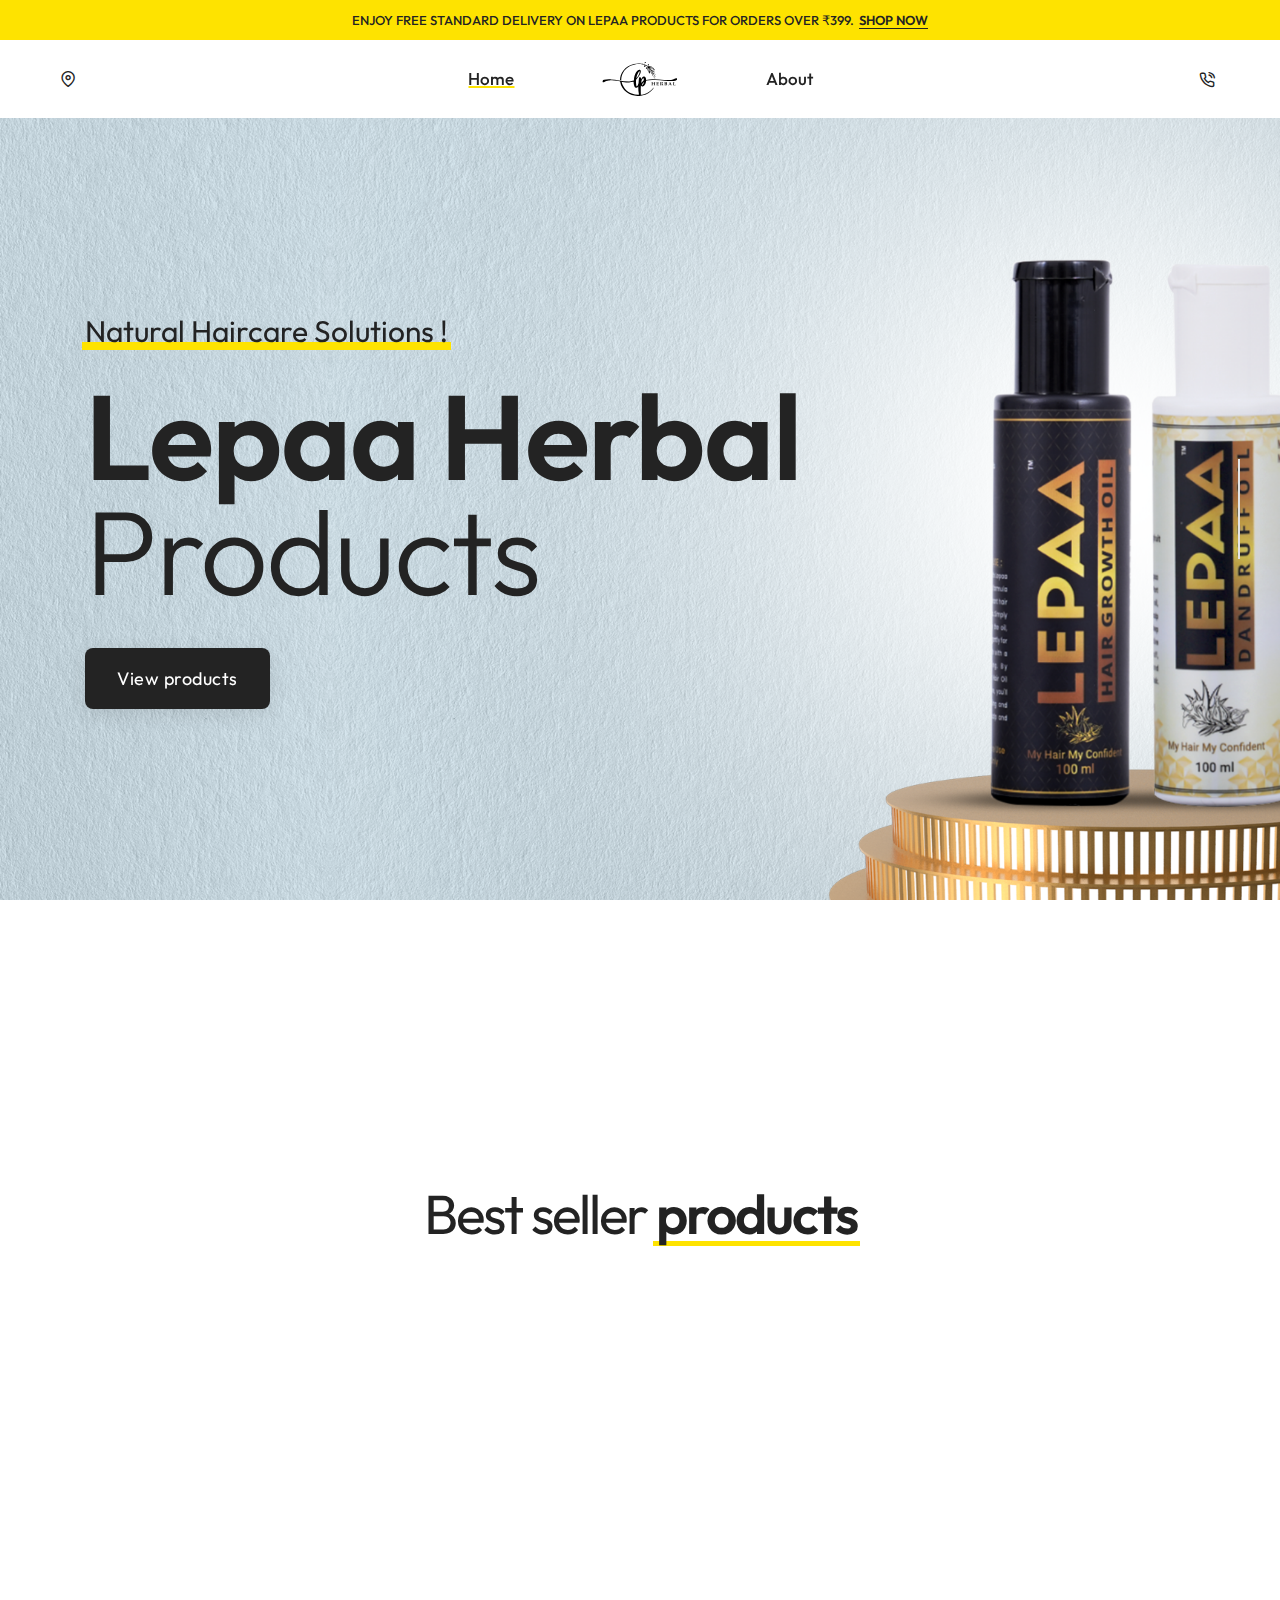
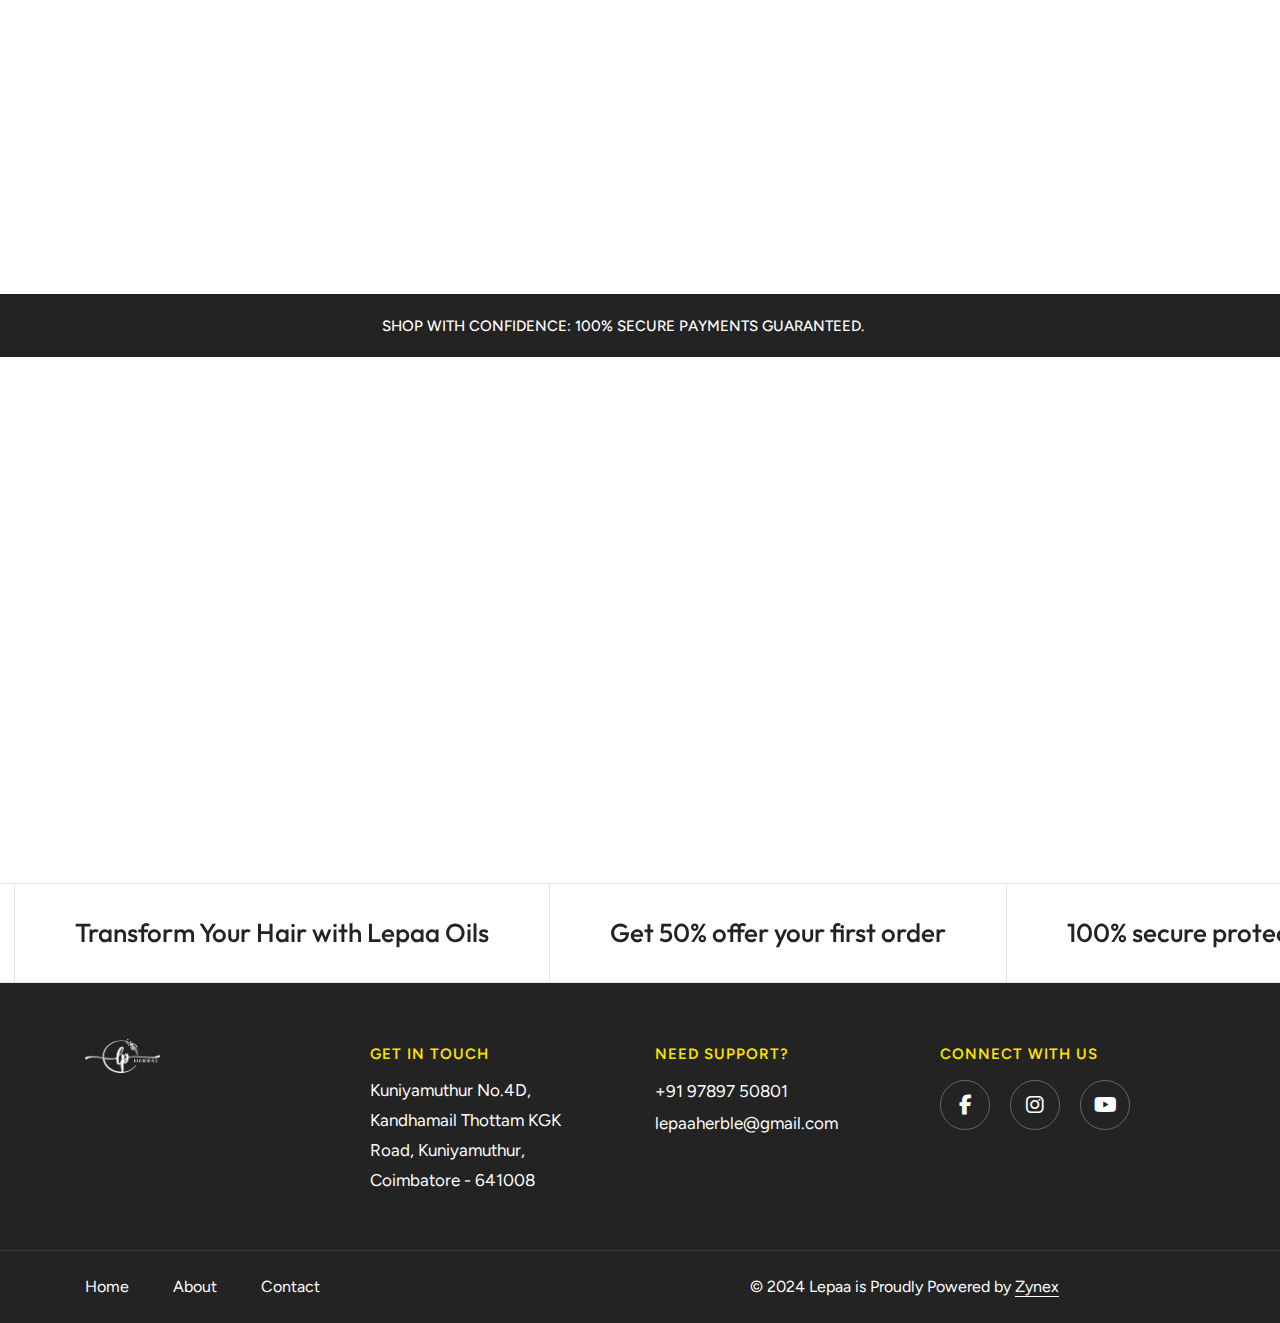
==== commit 8523d6ab: "added pay link" ====
--- a/index.html
+++ b/index.html
@@ -8,7 +8,7 @@
     <meta name="viewport" content="width=device-width,initial-scale=1.0" />
     <meta name="description" content="Leepa Herbal Products" />
     <!-- favicon icon -->
-    <link rel="shortcut icon" href="images/favicon.png" />
+    <link rel="shortcut icon" href="./assets/logo.svg" />
     <link rel="apple-touch-icon" href="images/apple-touch-icon-57x57.png" />
     <link rel="stylesheet" href="demos/beauty-salon/beauty-salon.css" />
     <link
@@ -31,6 +31,27 @@
     <link rel="stylesheet" href="css/responsive.css" />
     <link rel="stylesheet" href="demos/fashion-store/fashion-store.css" />
     <link rel="stylesheet" href="demos/gym-and-fitness/gym-and-fitness.css" />
+    <script src="https://checkout.razorpay.com/v1/checkout.js"></script>
+    <style>
+      .justi{
+        justify-content: center;
+      }
+      @media (max-width: 768px) {
+        .responsive-bg {
+          background-image: url('./assets/cover_lepa2.png') !important;
+        }
+        .justi{
+          justify-content: start;
+          margin-top: 25px;
+          text-align: center;
+          align-items: center;
+        }
+        .col{
+          margin-left: 60px;
+        }
+      }
+    </style>
+    
   </head>
   <body data-mobile-nav-style="classic">
     <!-- start header -->
@@ -147,7 +168,7 @@
           <div class="col-auto col-xxl-3 col-lg-2 text-end">
             <div class="header-icon d-none d-lg-flex">
               <div class="widget-text icon alt-font">
-                <a href="demo-fashion-store-contact.html">                
+                <a href="contact.html">                
                   <i class="feather icon-feather-phone-call d-inline-block me-5px"></i>
                   <span class="d-none d-xxl-inline-block">Contact</span>
                   </a>
@@ -326,7 +347,7 @@
           <!-- start slider item -->
           <div class="swiper-slide overflow-hidden">
             <div
-              class="cover-background position-absolute top-0 start-0 w-100 h-100"
+              class="cover-background position-absolute top-0 start-0 w-100 h-100 responsive-bg"
               data-swiper-parallax="500"
               style="
                 background-image: url('./assets/cover_lepa.png');
@@ -336,11 +357,11 @@
               <div class="container h-100">
                 <div class="row align-items-center h-100 justify-content-start">
                   <div
-                    class="col-md-10 position-relative text-white d-flex flex-column justify-content-center h-100"
+                    class="col-md-10 position-relative text-white d-flex flex-column justi h-100"
                   >
                     <div
                       data-anime='{ "opacity": [0, 1], "translateY": [50, 0], "easing": "easeOutQuad", "duration": 500, "delay": 300 }'
-                      class="alt-font text-dark-gray mb-25px fs-30 sm-mb-15px"
+                      class="alt-font text-dark-gray mb-25px fs-30 sm-mb-10px"
                     >
                       <span class="text-highlight"
                         >Natural Haircare Solutions !<span
@@ -349,7 +370,7 @@
                       ></span>
                     </div>
                     <div
-                      class="alt-font fs-120 xs-fs-95 lh-115 mb-40px text-dark-gray fw-600 transform-origin-right ls-minus-2px sm-mb-25px"
+                      class="alt-font fs-120 xs-fs-95 lh-115 mb-40px text-dark-gray fw-600 transform-origin-right ls-minus-2px sm-mb-10px"
                       data-anime='{ "el": "childs", "rotateX": [90, 0], "opacity": [0,1], "staggervalue": 150, "easing": "easeOutQuad" }'
                     >
                       <span class="d-block xs-fs-75">Lepaa Herbal</span>
@@ -399,12 +420,13 @@
           data-anime='{ "el": "childs", "translateX": [30, 0], "opacity": [0,1], "duration": 800, "delay": 200, "staggervalue": 300, "easing": "easeOutQuad" }'
         >
           <!-- start features box item -->
-          <div class="col icon-with-text-style-01 md-mb-35px">
+          <div class="col icon-with-text-style-01 md-mb-35px"
+        >
             <div
               class="feature-box feature-box-left-icon-middle last-paragraph-no-margin"
             >
-              <div class="feature-box-icon me-20px">
-                <i class="line-icon-Box-Close icon-large text-dark-gray"></i>
+              <div class="feature-box-icon me-20px" style="font-size: 40px; color: black;">
+                <i class="fa-solid fa-leaf" ></i>
               </div>
               <div class="feature-box-content">
                 <span class="alt-font fs-20 fw-500 d-block text-dark-gray"
@@ -416,7 +438,8 @@
           </div>
           <!-- end features box item -->
           <!-- start features box item -->
-          <div class="col icon-with-text-style-01 md-mb-35px">
+          <div class="col icon-with-text-style-01 md-mb-35px"
+         >
             <div
               class="feature-box feature-box-left-icon-middle last-paragraph-no-margin"
             >
@@ -433,8 +456,8 @@
           </div>
           <!-- end features box item -->
           <!-- start features box item -->
-          <div class="col icon-with-text-style-01 xs-mb-35px">
-            <div
+          <div class="col icon-with-text-style-01 xs-mb-35px"
+        >            <div
               class="feature-box feature-box-left-icon-middle last-paragraph-no-margin"
             >
               <div class="feature-box-icon me-20px">
@@ -450,7 +473,8 @@
           </div>
           <!-- end features box item -->
           <!-- start features box item -->
-          <div class="col icon-with-text-style-01">
+          <div class="col icon-with-text-style-01"
+          >
             <div
               class="feature-box feature-box-left-icon-middle last-paragraph-no-margin"
             >
@@ -1222,7 +1246,7 @@
           <div
             class="col-lg-3 col-md-12 col-sm-6 last-paragraph-no-margin text-center text-sm-start text-md-center text-lg-start md-mb-30px"
           >
-            <a href="demo-beauty-salon.html" class="footer-logo d-inline-block"
+            <a href="index.html" class="footer-logo d-inline-block"
               ><img
                 src="./assets/logo_white.png"
                 style="width: 75px; height: 600px"
@@ -1291,7 +1315,7 @@
                     class="twitter"
                     href="http://www.twitter.com"
                     target="_blank"
-                    ><i class="fa-brands fa-twitter"></i><span></span
+                    ><i class="fa-brands fa-youtube"></i><span></span
                   ></a>
                 </li>
               </ul>
